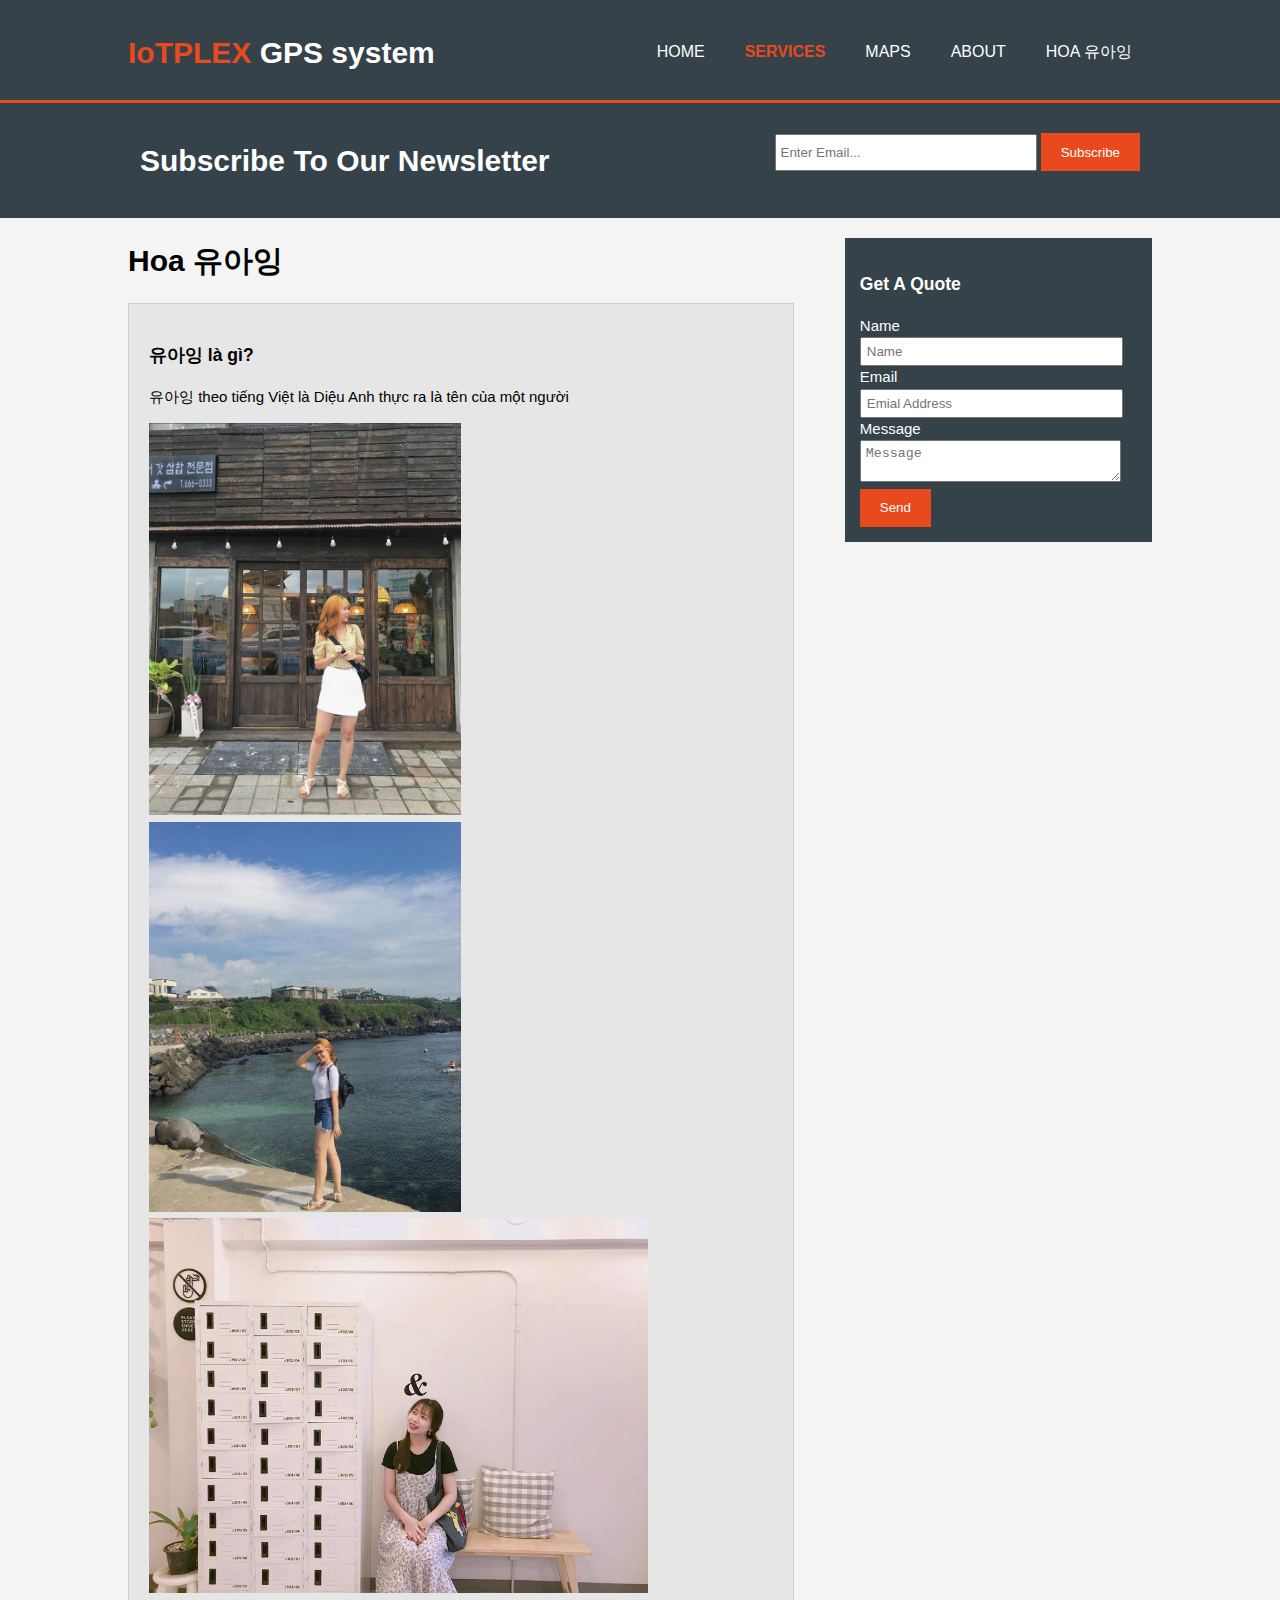
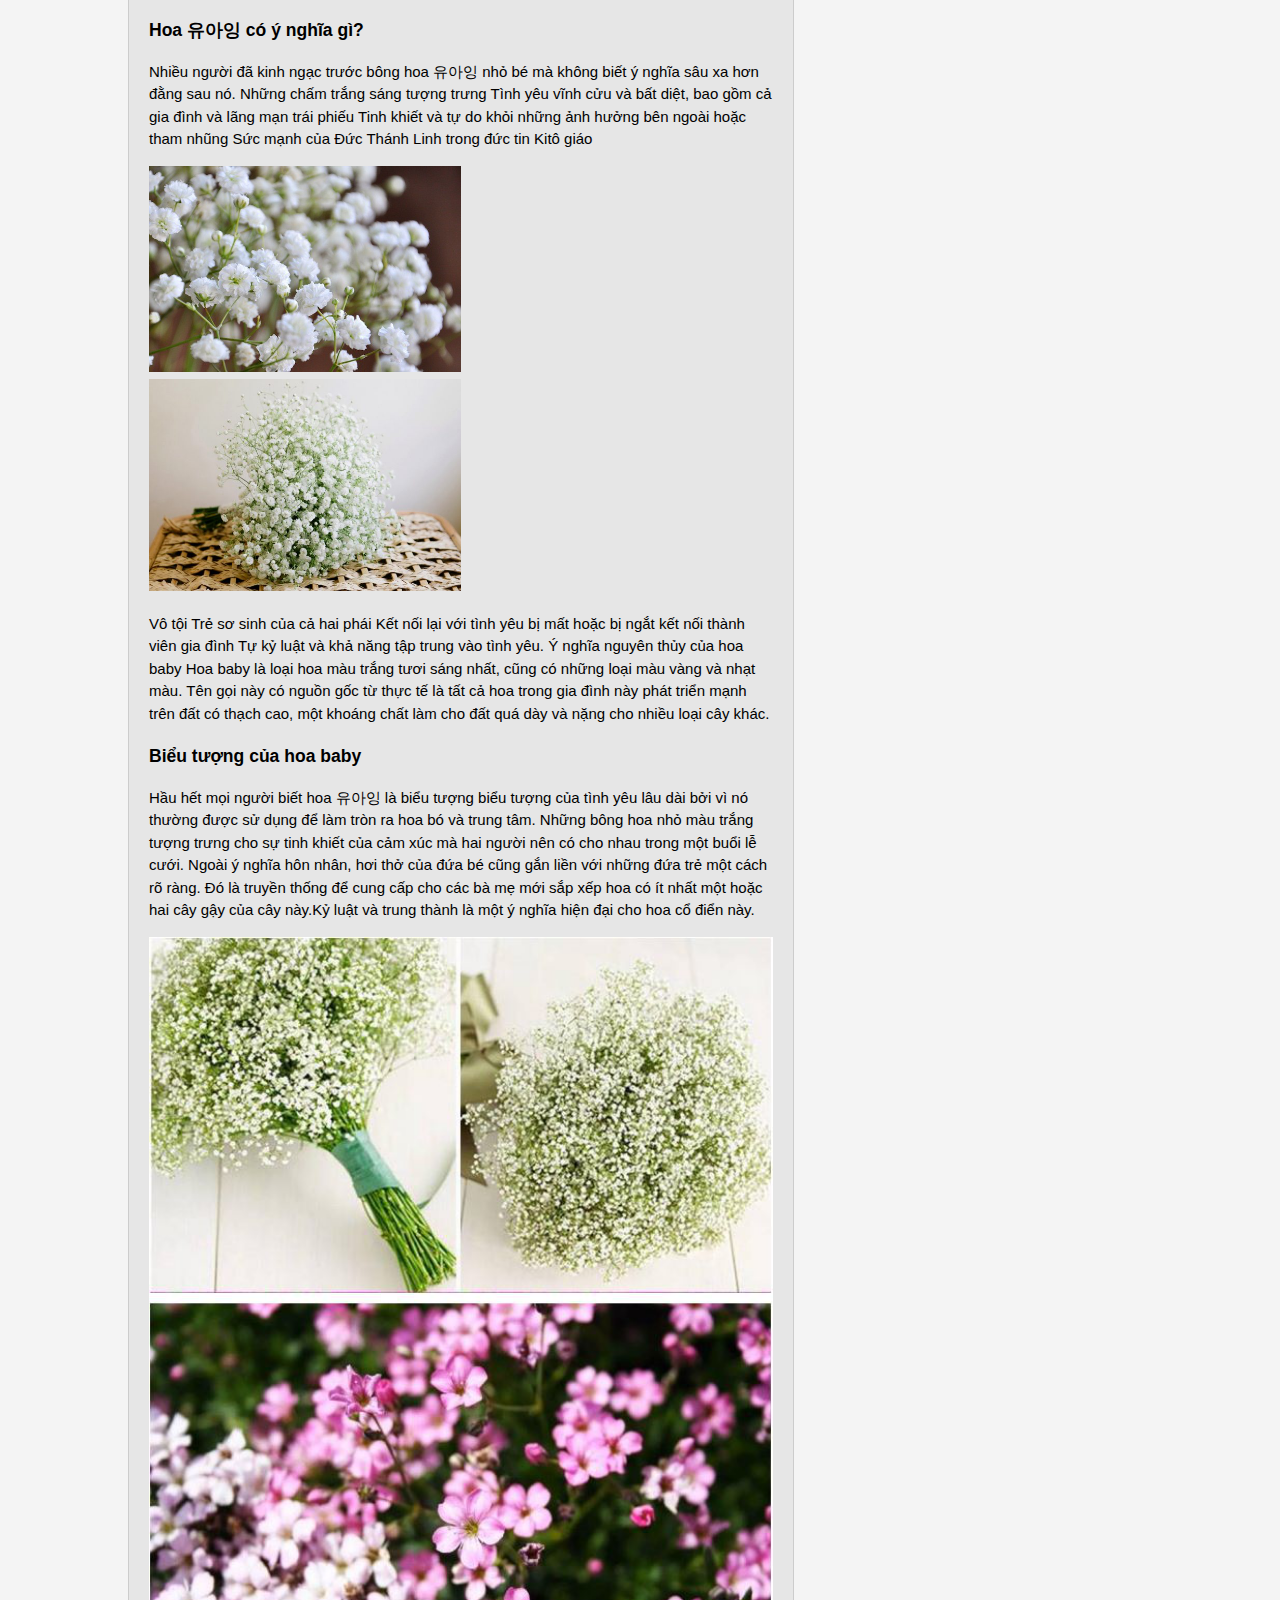
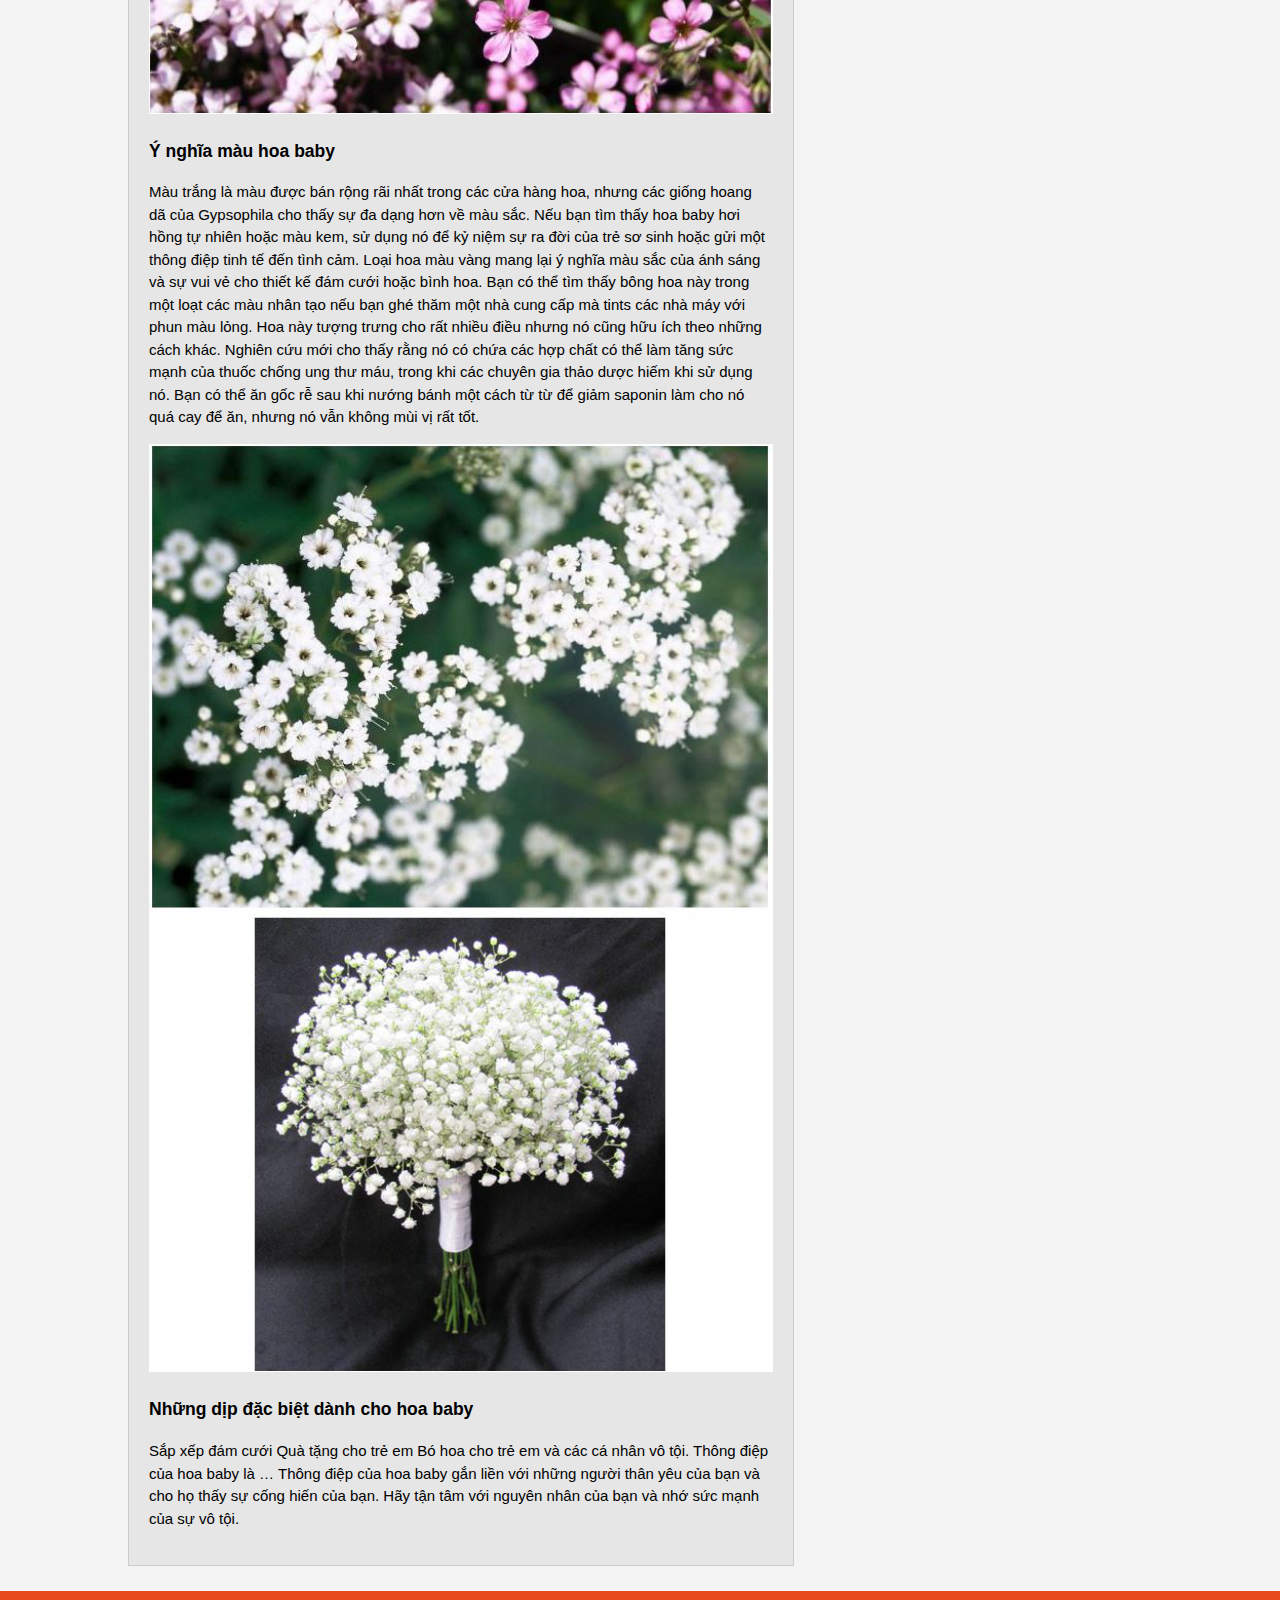
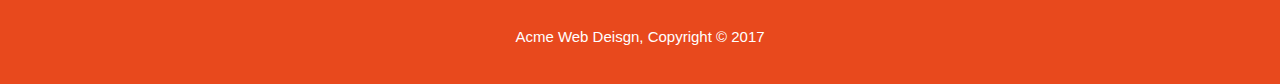
==== flower.html @ 0da92228 "Add files via upload" ====
<!DOCTYPE html>
<html>
  <head>
    <meta charset="utf-8">
    <meta name="viewport" content="width=device-width">
    <meta name="description" content="Affordable and professional web design">
	  <meta name="keywords" content="web design, affordable web design, professional web design">
  	<meta name="author" content="Brad Traversy">
    <title>IOT Plex | Services</title>
    <link rel="stylesheet" href="./css/style.css">
  </head>
  <body>
    <header>
      <div class="container">
        <div id="branding">
          <h1><span class="highlight">IoTPLEX</span> GPS system</h1>
        </div>
        <nav>
          <ul>
            <li><a href="index.html">Home</a></li>
            <li class="current"><a href="services.html">Services</a></li>
            <li><a href="maps.html">Maps</a></li>
            <li><a href="about.html">About</a></li>
            <li><a href="flower.html">Hoa 유아잉</a></li>
          </ul>
        </nav>
      </div>
    </header>

    <section id="newsletter">
      <div class="container">
        <h1>Subscribe To Our Newsletter</h1>
        <form>
          <input type="email" placeholder="Enter Email...">
          <button type="submit" class="button_1">Subscribe</button>
        </form>
      </div>
    </section>

    <section id="main">
      <div class="container">
        <article id="main-col">
          <h1 class="page-title">Hoa 유아잉</h1>
          <ul id="services">
            <li>
              <h3>유아잉 là gì?</h3>
              <p>유아잉 theo tiếng Việt là Diệu Anh thực ra là tên của một người</p>
              <div class="row">
                <div class="column">
                  <img src="./img/da1.png" alt="da1" style="width:50%">
                </div>
                <div class="column">
                  <img src="./img/da2.png" alt="da2" style="width:50%">
                </div>
                <div class="column">
                  <img src="./img/da3.png" alt="da3" style="width:80%">
                </div>
              </div>
              <h3>Hoa 유아잉 có ý nghĩa gì?</h3>
              <p>Nhiều người đã kinh ngạc trước bông hoa 유아잉 nhỏ bé mà không biết ý nghĩa sâu xa hơn đằng sau nó. Những chấm trắng sáng tượng trưng

              Tình yêu vĩnh cửu và bất diệt, bao gồm cả gia đình và lãng mạn trái phiếu

              Tinh khiết và tự do khỏi những ảnh hưởng bên ngoài hoặc tham nhũng

              Sức mạnh của Đức Thánh Linh trong đức tin Kitô giáo</p>
              <div class="row">
                <div class="column">
                  <img src="./img/y-ngia-hoa-baby2.png" alt="y-ngia-hoa-baby2" style="width:50%">
                </div>
                <div class="column">
                  <img src="./img/y-ngia-hoa-baby1.png" alt="y-ngia-hoa-baby2" style="width:50%">
                </div>
              </div>

              <p>

                Vô tội

                Trẻ sơ sinh của cả hai phái

                Kết nối lại với tình yêu bị mất hoặc bị ngắt kết nối thành viên gia đình

                Tự kỷ luật và khả năng tập trung vào tình yêu.

                Ý nghĩa nguyên thủy của hoa baby

                Hoa baby là loại hoa màu trắng tươi sáng nhất, cũng có những loại màu vàng và nhạt màu. Tên gọi này có nguồn gốc từ thực tế là tất cả hoa trong gia đình này phát triển mạnh trên đất có thạch cao, một khoáng chất làm cho đất quá dày và nặng cho nhiều loại cây khác.

              </p>

              <h3>Biểu tượng của hoa baby</h3>
              <p>Hầu hết mọi người biết hoa 유아잉 là biểu tượng biểu tượng của tình yêu lâu dài bởi vì nó thường được sử dụng để làm tròn ra hoa bó và trung tâm. Những bông hoa nhỏ màu trắng tượng trưng cho sự tinh khiết của cảm xúc mà hai người nên có cho nhau trong một buổi lễ cưới. Ngoài ý nghĩa hôn nhân, hơi thở của đứa bé cũng gắn liền với những đứa trẻ một cách rõ ràng. Đó là truyền thống để cung cấp cho các bà mẹ mới sắp xếp hoa có ít nhất một hoặc hai cây gậy của cây này.Kỷ luật và trung thành là một ý nghĩa hiện đại cho hoa cổ điển này.</p>
              <img src="./img/hoa2.png" alt="hoa2" style="width:100%">
              <h3>Ý nghĩa màu hoa baby</h3>
              <p>Màu trắng là màu được bán rộng rãi nhất trong các cửa hàng hoa, nhưng các giống hoang dã của Gypsophila cho thấy sự đa dạng hơn về màu sắc. Nếu bạn tìm thấy hoa baby hơi hồng tự nhiên hoặc màu kem, sử dụng nó để kỷ niệm sự ra đời của trẻ sơ sinh hoặc gửi một thông điệp tinh tế đến tình cảm. Loại hoa màu vàng mang lại ý nghĩa màu sắc của ánh sáng và sự vui vẻ cho thiết kế đám cưới hoặc bình hoa. Bạn có thể tìm thấy bông hoa này trong một loạt các màu nhân tạo nếu bạn ghé thăm một nhà cung cấp mà tints các nhà máy với phun màu lỏng.

              Hoa này tượng trưng cho rất nhiều điều nhưng nó cũng hữu ích theo những cách khác. Nghiên cứu mới cho thấy rằng nó có chứa các hợp chất có thể làm tăng sức mạnh của thuốc chống ung thư máu, trong khi các chuyên gia thảo dược hiếm khi sử dụng nó. Bạn có thể ăn gốc rễ sau khi nướng bánh một cách từ từ để giảm saponin làm cho nó quá cay để ăn, nhưng nó vẫn không mùi vị rất tốt.</p>
              <img src="./img/hoa3.png" alt="hoa3" style="width:100%">
              <h3>Những dịp đặc biệt dành cho hoa baby</h3>
              <p>Sắp xếp đám cưới

                Quà tặng cho trẻ em

                Bó hoa cho trẻ em và các cá nhân vô tội.

                Thông điệp của hoa baby là …

                Thông điệp của hoa baby gắn liền với những người thân yêu của bạn và cho họ thấy sự cống hiến của bạn. Hãy tận tâm với nguyên nhân của bạn và nhớ sức mạnh của sự vô tội.</p>
            </li>
          </ul>
        </article>

        <aside id="sidebar">
          <div class="dark">
            <h3>Get A Quote</h3>
            <form class="quote">
  						<div>
  							<label>Name</label><br>
  							<input type="text" placeholder="Name">
  						</div>
  						<div>
  							<label>Email</label><br>
  							<input type="email" placeholder="Emial Address">
  						</div>
  						<div>
  							<label>Message</label><br>
  							<textarea placeholder="Message"></textarea>
  						</div>
  						<button class="button_1" type="submit">Send</button>
					</form>
          </div>
        </aside>
      </div>
    </section>

    <footer>
      <p>Acme Web Deisgn, Copyright &copy; 2017</p>
    </footer>
  </body>
</html>
---- css/style.css ----
body{
  font: 15px/1.5 Arial, Helvetica,sans-serif;
  padding:0;
  margin:0;
  background-color:#f4f4f4;
}

/* Global */
.container{
  width:80%;
  margin:auto;
  overflow:hidden;
}

ul{
  margin:0;
  padding:0;
}

.button_1{
  height:38px;
  background:#e8491d;
  border:0;
  padding-left: 20px;
  padding-right:20px;
  color:#ffffff;
}

.dark{
  padding:15px;
  background:#35424a;
  color:#ffffff;
  margin-top:10px;
  margin-bottom:10px;
}

/* Header **/
header{
  background:#35424a;
  color:#ffffff;
  padding-top:30px;
  min-height:70px;
  border-bottom:#e8491d 3px solid;
}

header a{
  color:#ffffff;
  text-decoration:none;
  text-transform: uppercase;
  font-size:16px;
}

header li{
  float:left;
  display:inline;
  padding: 0 20px 0 20px;
}

header #branding{
  float:left;
}

header #branding h1{
  margin:0;
}

header nav{
  float:right;
  margin-top:10px;
}

header .highlight, header .current a{
  color:#e8491d;
  font-weight:bold;
}

header a:hover{
  color:#cccccc;
  font-weight:bold;
}

/* Three image containers (use 25% for four, and 50% for two, etc) */
header .column {
  float: left;
  width: 33.33%;
  padding: 5px;
}

/* Clear floats after image containers */
header .row::after {
  content: "";
  clear: both;
  display: table;
}
/* Showcase */
#showcase{
  min-height:400px;
  background:url('../img/showcase.jpg') no-repeat 0 -400px;
  text-align:center;
  color:#ffffff;
}

#showcase h1{
  margin-top:100px;
  font-size:55px;
  margin-bottom:10px;
}

#showcase p{
  font-size:20px;
}

/* Newsletter */
#newsletter{
  padding:15px;
  color:#ffffff;
  background:#35424a
}

#newsletter h1{
  float:left;
}

#newsletter form {
  float:right;
  margin-top:15px;
}

#newsletter input[type="email"]{
  padding:4px;
  height:25px;
  width:250px;
}

/* Boxes */
#boxes{
  margin-top:20px;
}

#boxes .box{
  float:left;
  text-align: center;
  width:30%;
  padding:10px;
}

#boxes .box img{
  width:90px;
}

/* Sidebar */
aside#sidebar{
  float:right;
  width:30%;
  margin-top:10px;
}

aside#sidebar .quote input, aside#sidebar .quote textarea{
  width:90%;
  padding:5px;
}

/* Main-col */
article#main-col{
  float:left;
  width:65%;
}

/* Services */
ul#services li{
  list-style: none;
  padding:20px;
  border: #cccccc solid 1px;
  margin-bottom:5px;
  background:#e6e6e6;
}

footer{
  padding:20px;
  margin-top:20px;
  color:#ffffff;
  background-color:#e8491d;
  text-align: center;
}

/* Media Queries */
@media(max-width: 768px){
  header #branding,
  header nav,
  header nav li,
  #newsletter h1,
  #newsletter form,
  #boxes .box,
  article#main-col,
  aside#sidebar{
    float:none;
    text-align:center;
    width:100%;
  }

  header{
    padding-bottom:20px;
  }

  #showcase h1{
    margin-top:40px;
  }

  #newsletter button, .quote button{
    display:block;
    width:100%;
  }

  #newsletter form input[type="email"], .quote input, .quote textarea{
    width:100%;
    margin-bottom:5px;
  }
}
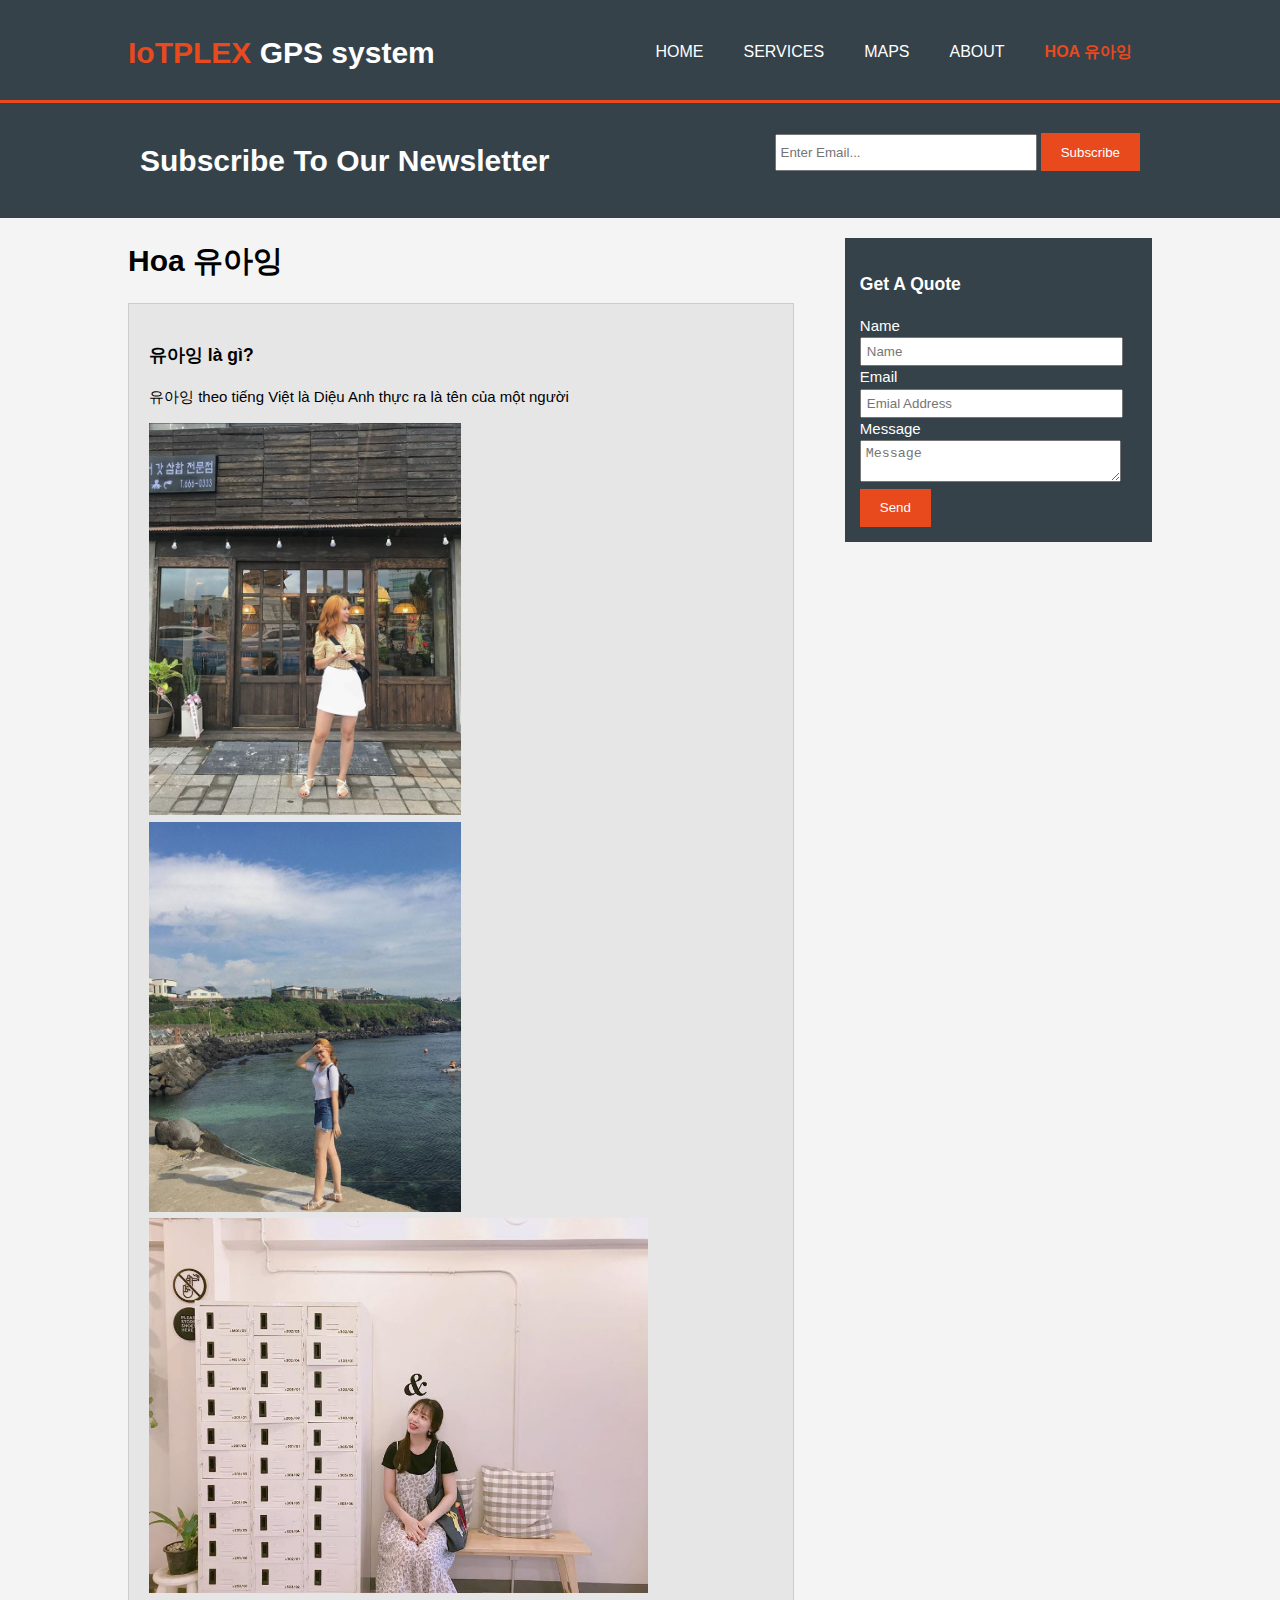
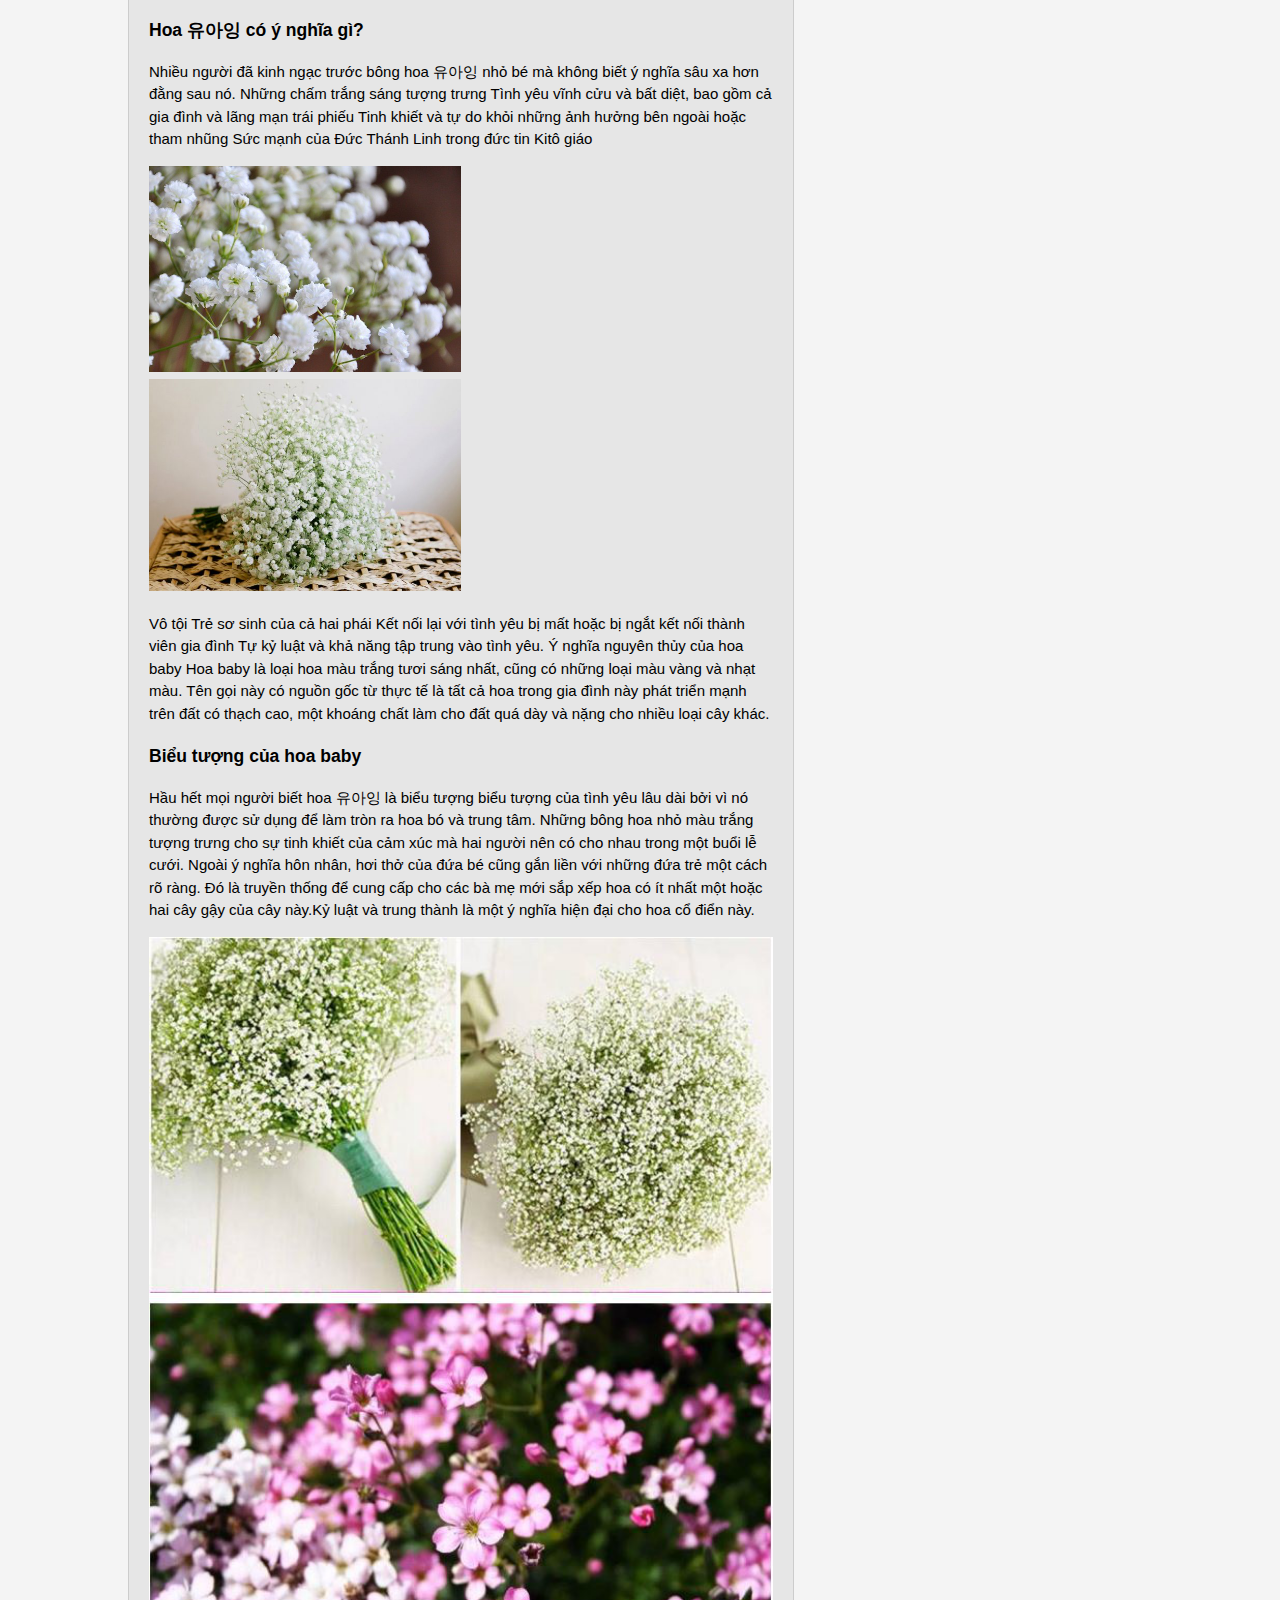
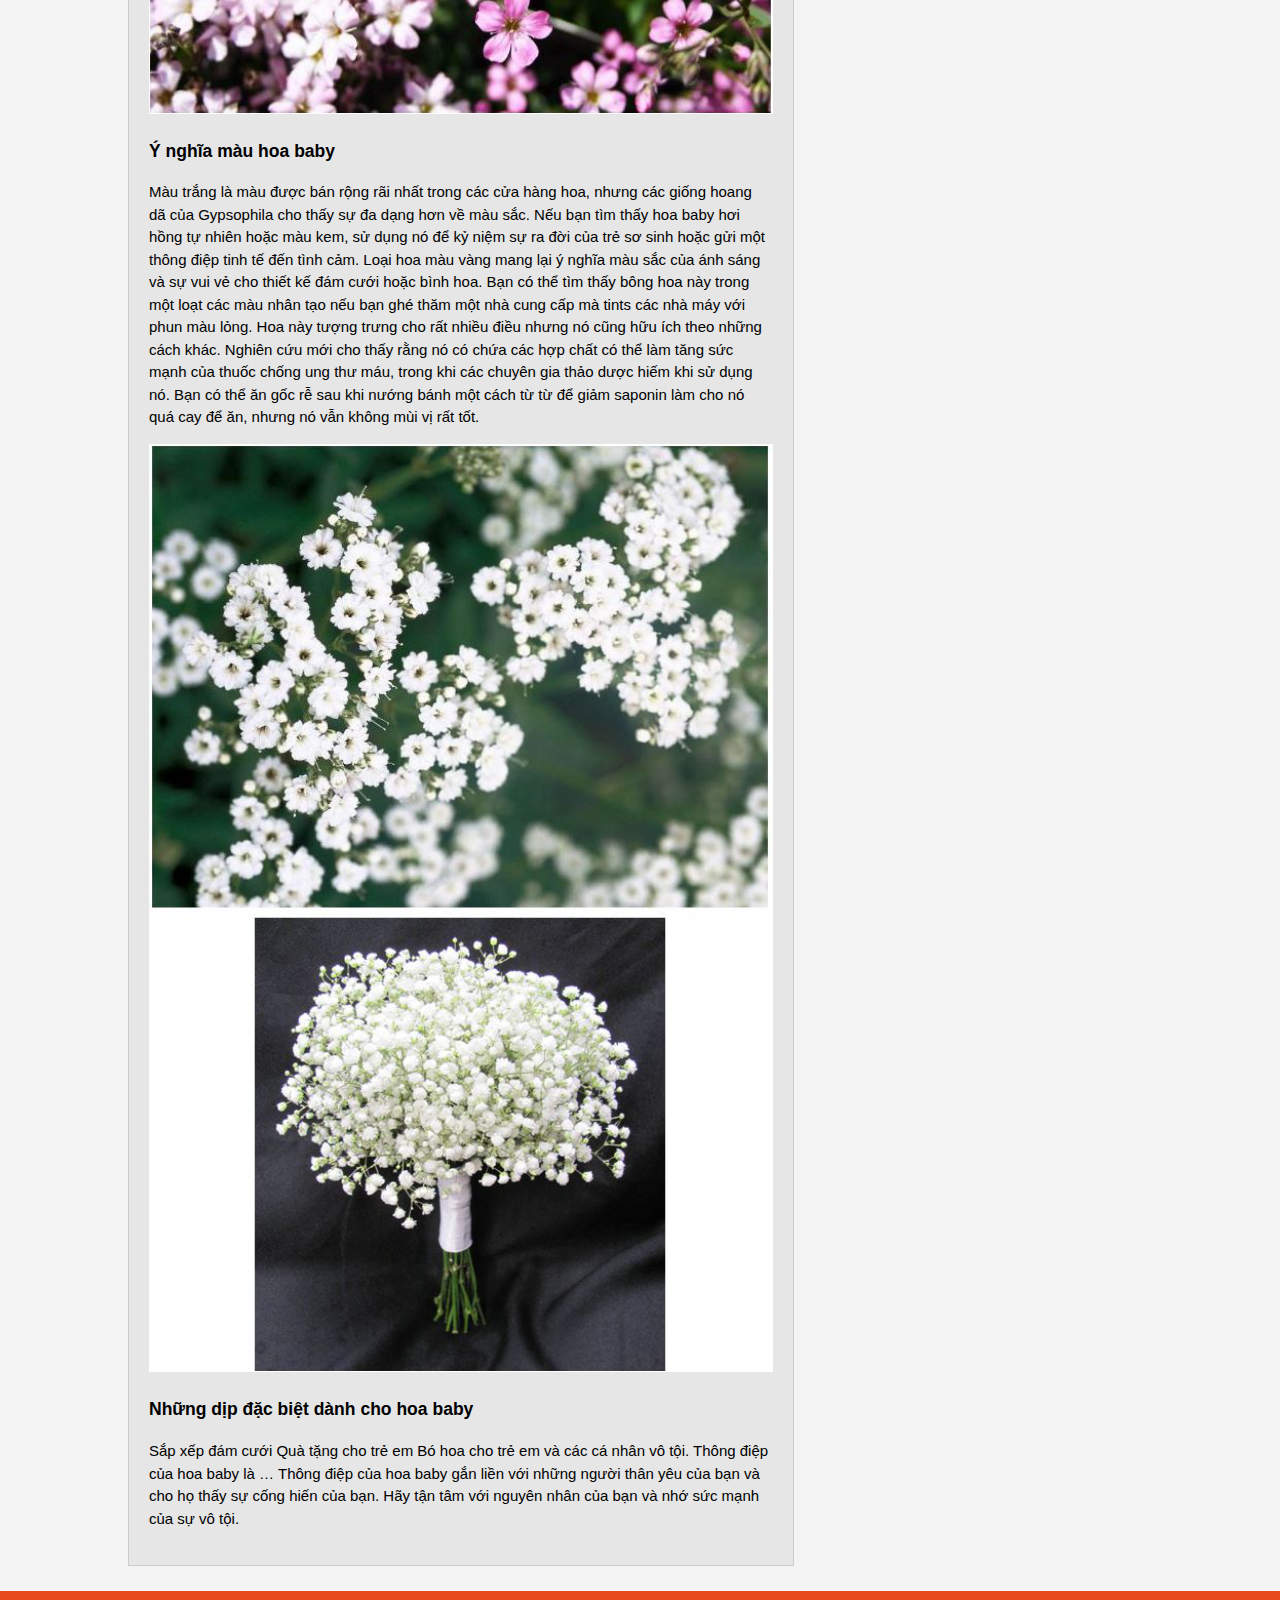
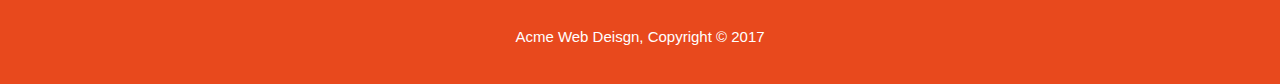
==== commit 05d92f25: "Add files via upload" ====
--- a/flower.html
+++ b/flower.html
@@ -18,10 +18,10 @@
         <nav>
           <ul>
             <li><a href="index.html">Home</a></li>
-            <li class="current"><a href="services.html">Services</a></li>
+            <li><a href="services.html">Services</a></li>
             <li><a href="maps.html">Maps</a></li>
             <li><a href="about.html">About</a></li>
-            <li><a href="flower.html">Hoa 유아잉</a></li>
+            <li class="current"><a href="flower.html">Hoa 유아잉</a></li>
           </ul>
         </nav>
       </div>
@@ -47,13 +47,13 @@
               <p>유아잉 theo tiếng Việt là Diệu Anh thực ra là tên của một người</p>
               <div class="row">
                 <div class="column">
-                  <img src="./img/da1.png" alt="da1" style="width:50%">
+                  <img src="/img/da1.png" alt="da1" style="width:50%">
                 </div>
                 <div class="column">
-                  <img src="./img/da2.png" alt="da2" style="width:50%">
+                  <img src="/img/da2.png" alt="da2" style="width:50%">
                 </div>
                 <div class="column">
-                  <img src="./img/da3.png" alt="da3" style="width:80%">
+                  <img src="/img/da3.png" alt="da3" style="width:80%">
                 </div>
               </div>
               <h3>Hoa 유아잉 có ý nghĩa gì?</h3>
@@ -66,10 +66,10 @@
               Sức mạnh của Đức Thánh Linh trong đức tin Kitô giáo</p>
               <div class="row">
                 <div class="column">
-                  <img src="./img/y-ngia-hoa-baby2.png" alt="y-ngia-hoa-baby2" style="width:50%">
+                  <img src="/img/y-ngia-hoa-baby2.png" alt="y-ngia-hoa-baby2" style="width:50%">
                 </div>
                 <div class="column">
-                  <img src="./img/y-ngia-hoa-baby1.png" alt="y-ngia-hoa-baby2" style="width:50%">
+                  <img src="/img/y-ngia-hoa-baby1.png" alt="y-ngia-hoa-baby2" style="width:50%">
                 </div>
               </div>
 
@@ -91,12 +91,12 @@
 
               <h3>Biểu tượng của hoa baby</h3>
               <p>Hầu hết mọi người biết hoa 유아잉 là biểu tượng biểu tượng của tình yêu lâu dài bởi vì nó thường được sử dụng để làm tròn ra hoa bó và trung tâm. Những bông hoa nhỏ màu trắng tượng trưng cho sự tinh khiết của cảm xúc mà hai người nên có cho nhau trong một buổi lễ cưới. Ngoài ý nghĩa hôn nhân, hơi thở của đứa bé cũng gắn liền với những đứa trẻ một cách rõ ràng. Đó là truyền thống để cung cấp cho các bà mẹ mới sắp xếp hoa có ít nhất một hoặc hai cây gậy của cây này.Kỷ luật và trung thành là một ý nghĩa hiện đại cho hoa cổ điển này.</p>
-              <img src="./img/hoa2.png" alt="hoa2" style="width:100%">
+              <img src="/img/hoa2.png" alt="hoa2" style="width:100%">
               <h3>Ý nghĩa màu hoa baby</h3>
               <p>Màu trắng là màu được bán rộng rãi nhất trong các cửa hàng hoa, nhưng các giống hoang dã của Gypsophila cho thấy sự đa dạng hơn về màu sắc. Nếu bạn tìm thấy hoa baby hơi hồng tự nhiên hoặc màu kem, sử dụng nó để kỷ niệm sự ra đời của trẻ sơ sinh hoặc gửi một thông điệp tinh tế đến tình cảm. Loại hoa màu vàng mang lại ý nghĩa màu sắc của ánh sáng và sự vui vẻ cho thiết kế đám cưới hoặc bình hoa. Bạn có thể tìm thấy bông hoa này trong một loạt các màu nhân tạo nếu bạn ghé thăm một nhà cung cấp mà tints các nhà máy với phun màu lỏng.
 
               Hoa này tượng trưng cho rất nhiều điều nhưng nó cũng hữu ích theo những cách khác. Nghiên cứu mới cho thấy rằng nó có chứa các hợp chất có thể làm tăng sức mạnh của thuốc chống ung thư máu, trong khi các chuyên gia thảo dược hiếm khi sử dụng nó. Bạn có thể ăn gốc rễ sau khi nướng bánh một cách từ từ để giảm saponin làm cho nó quá cay để ăn, nhưng nó vẫn không mùi vị rất tốt.</p>
-              <img src="./img/hoa3.png" alt="hoa3" style="width:100%">
+              <img src="/img/hoa3.png" alt="hoa3" style="width:100%">
               <h3>Những dịp đặc biệt dành cho hoa baby</h3>
               <p>Sắp xếp đám cưới
 
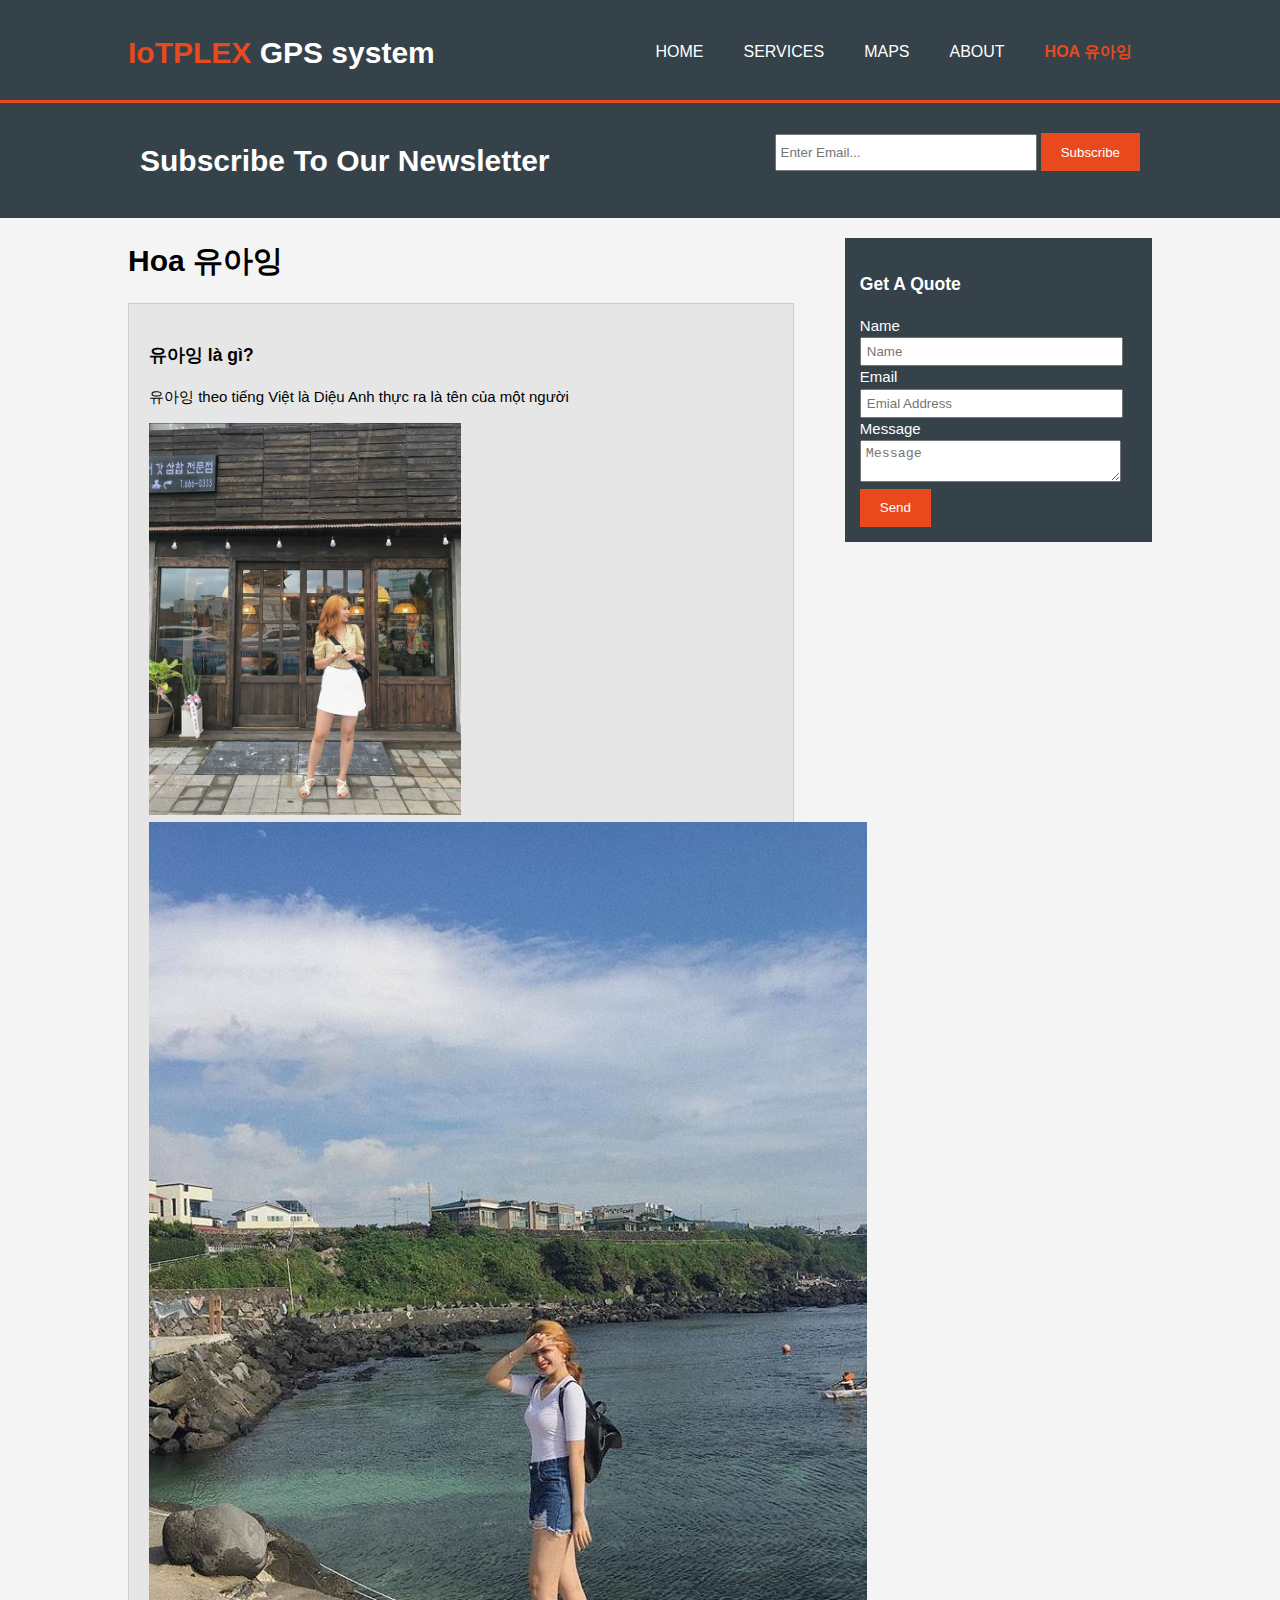
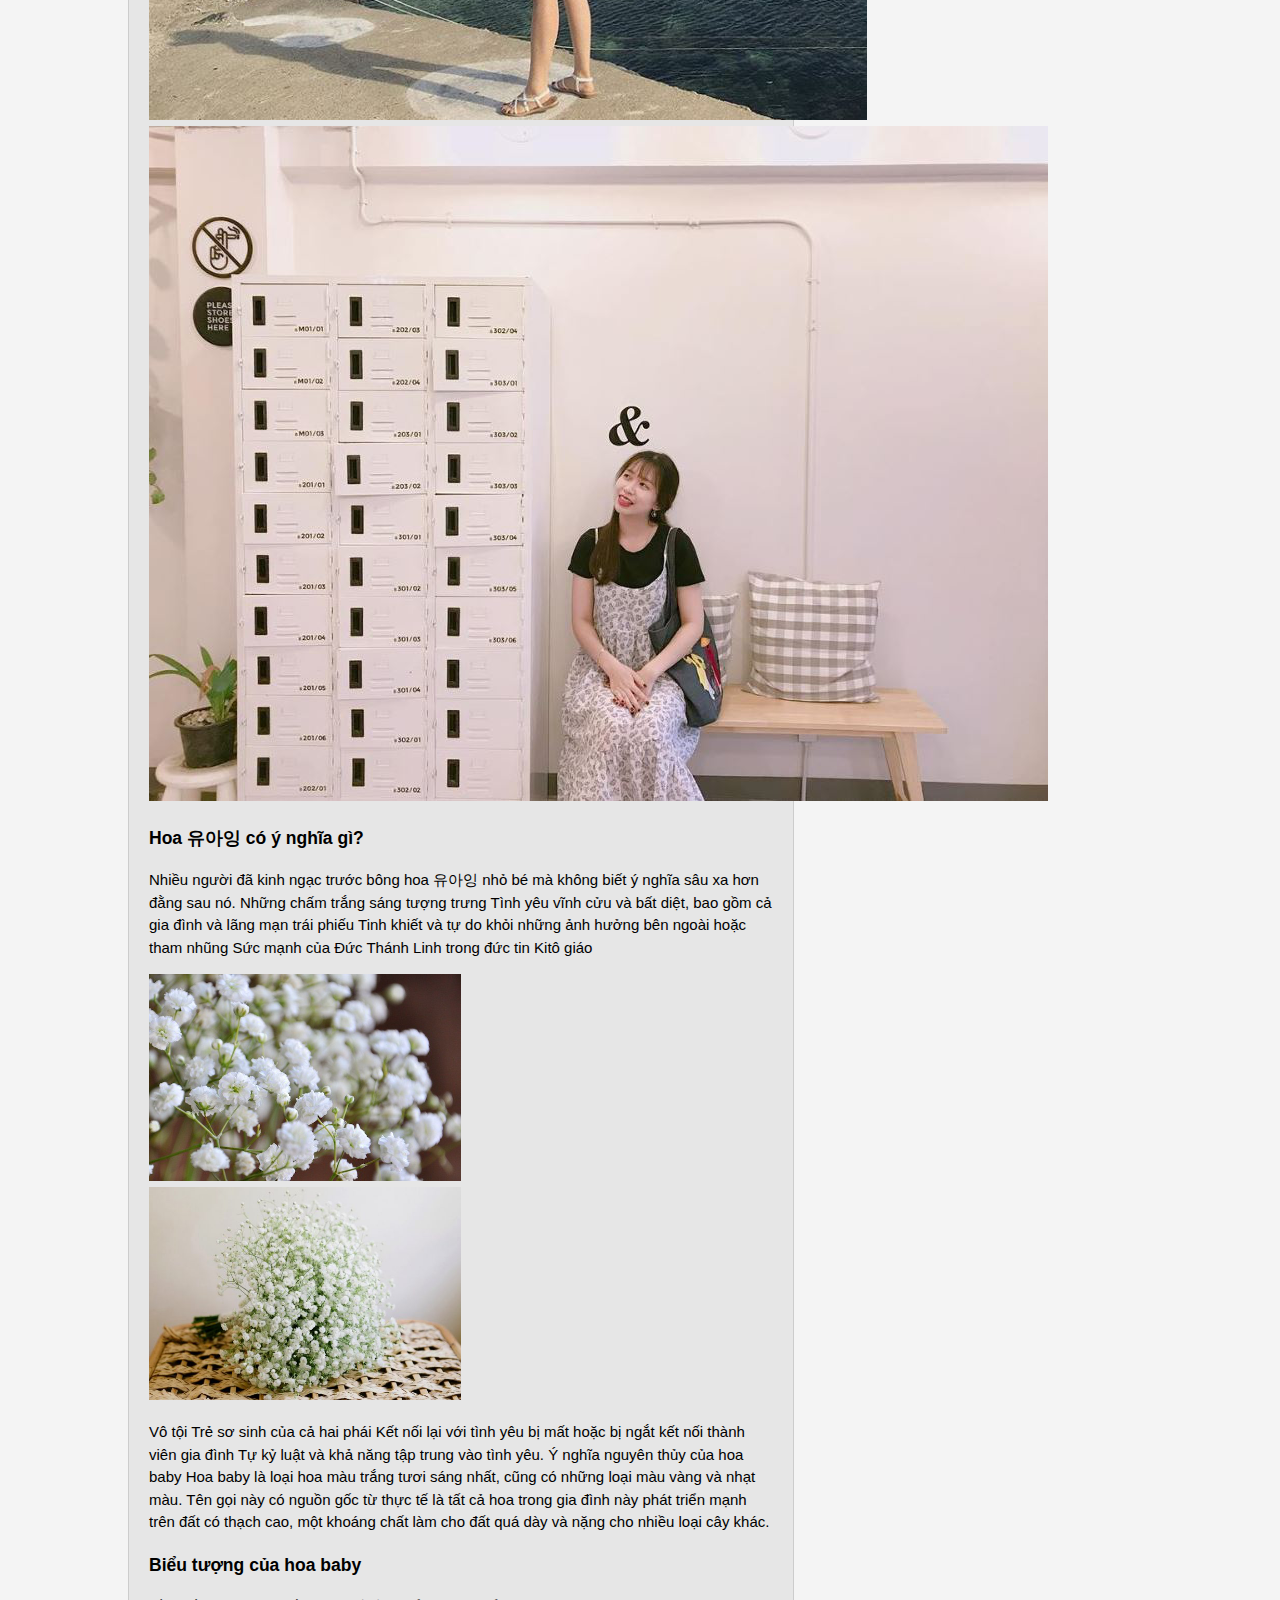
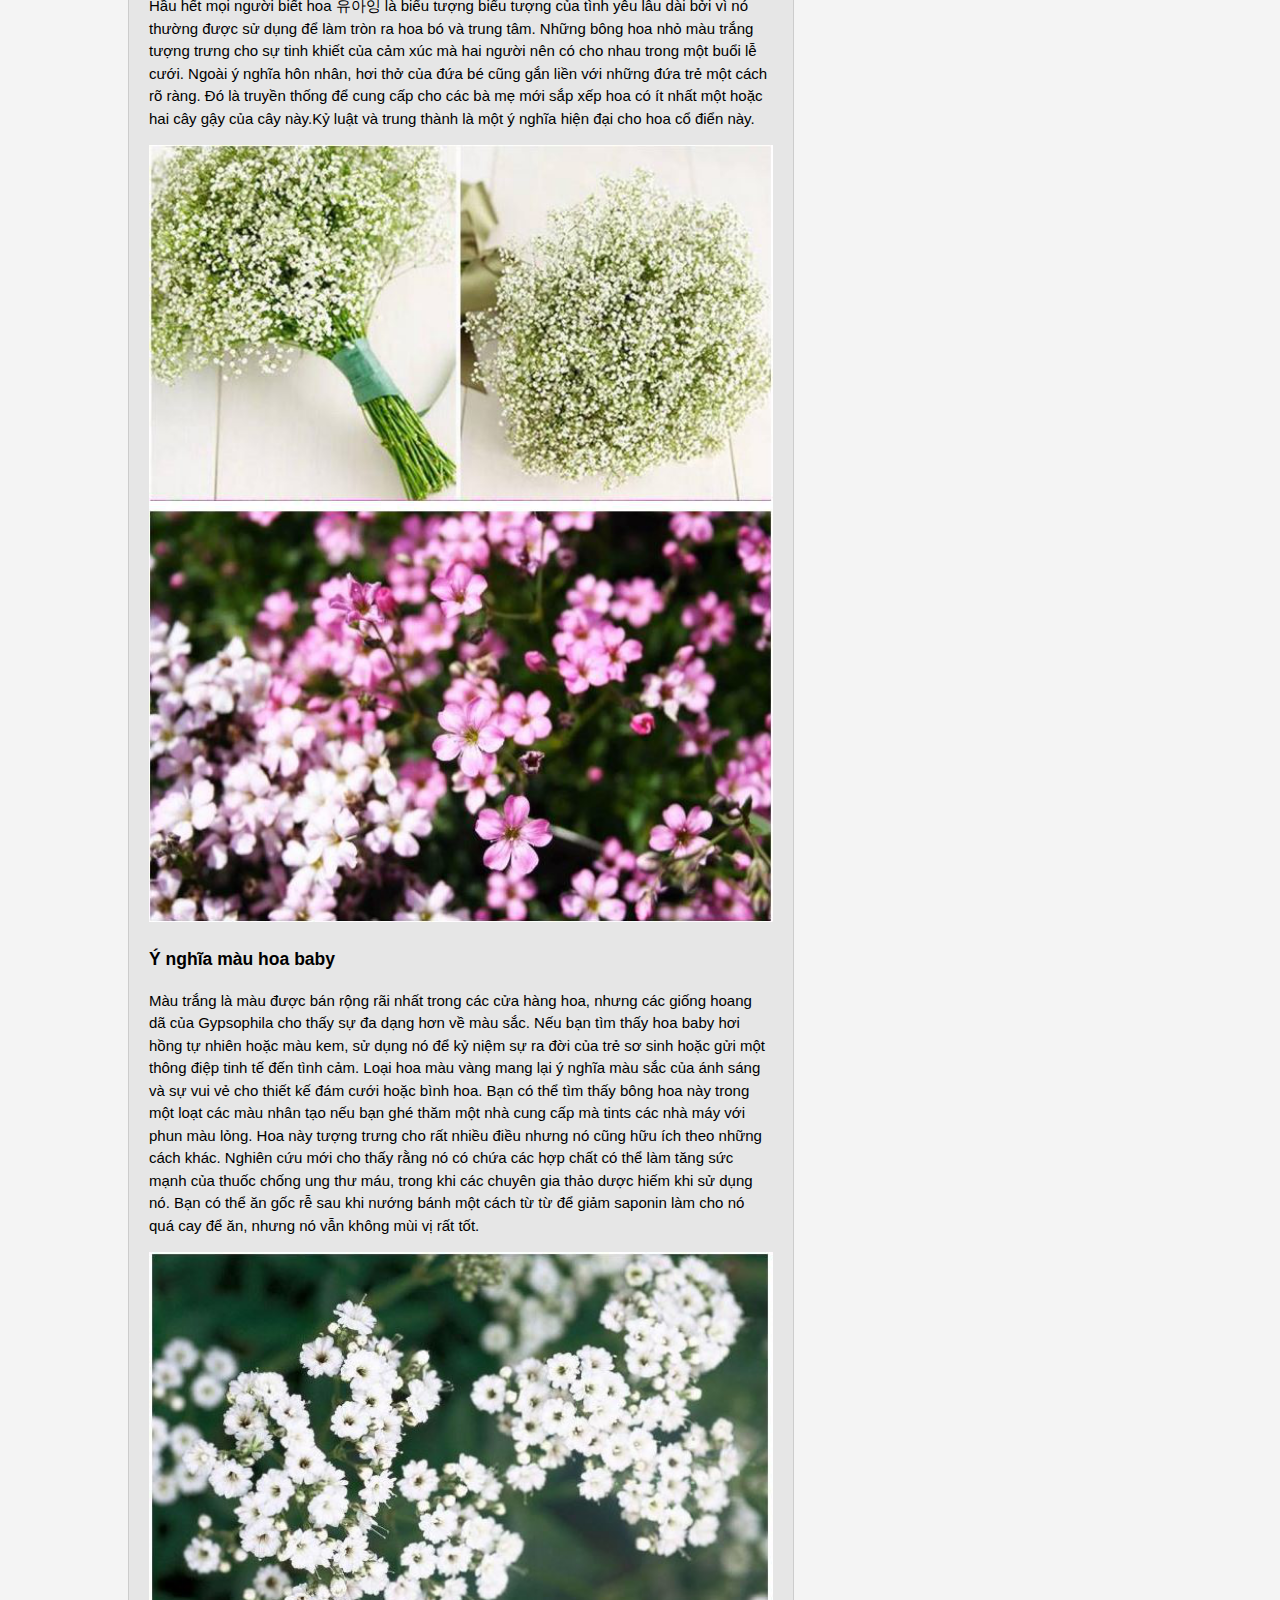
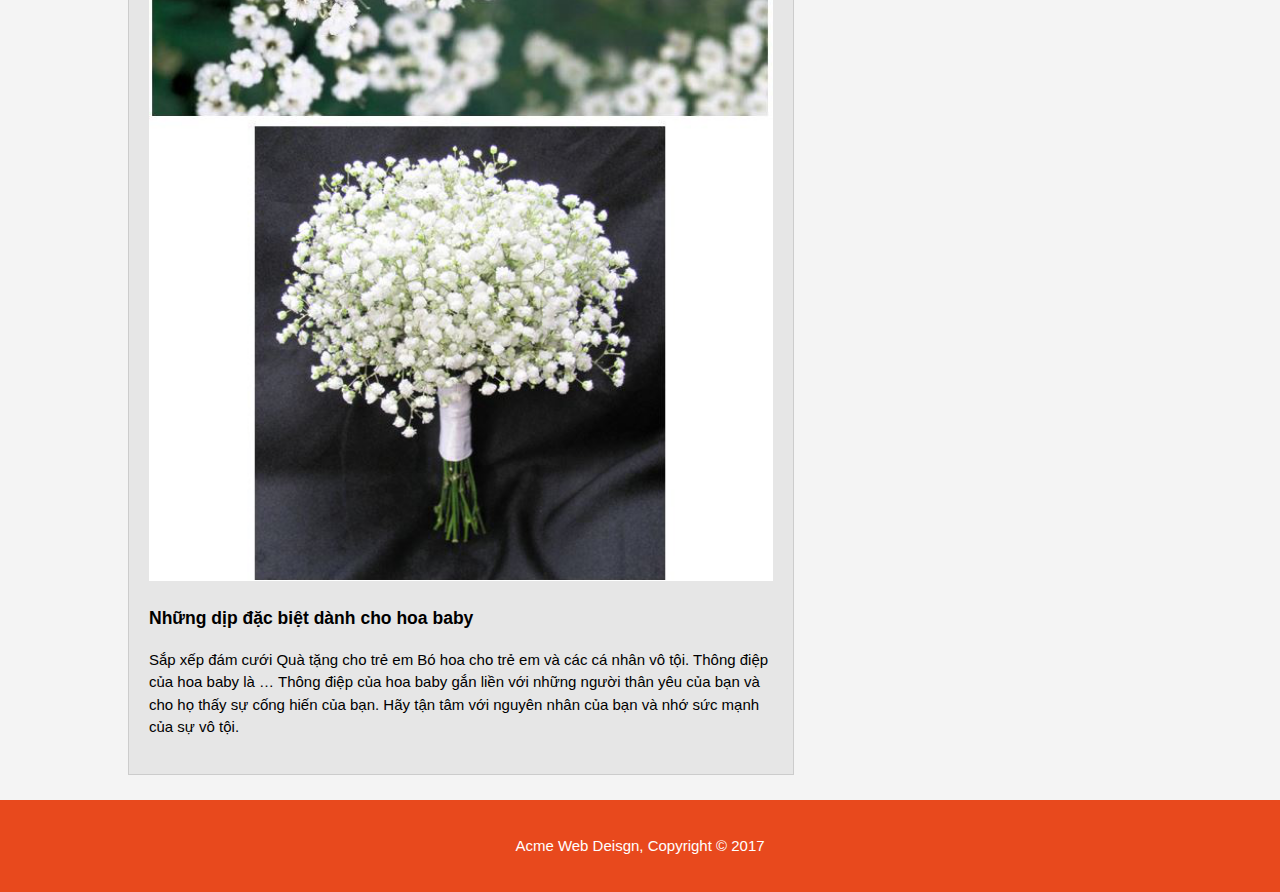
==== commit 87dc1819: "Add files via upload" ====
--- a/flower.html
+++ b/flower.html
@@ -47,13 +47,13 @@
               <p>유아잉 theo tiếng Việt là Diệu Anh thực ra là tên của một người</p>
               <div class="row">
                 <div class="column">
-                  <img src="/img/da1.png" alt="da1" style="width:50%">
+                  <img src="./img/da1.png" style="width:50%">
                 </div>
                 <div class="column">
-                  <img src="/img/da2.png" alt="da2" style="width:50%">
+                  <img src="./img/da2.png">
                 </div>
                 <div class="column">
-                  <img src="/img/da3.png" alt="da3" style="width:80%">
+                  <img src="./img/da3.png">
                 </div>
               </div>
               <h3>Hoa 유아잉 có ý nghĩa gì?</h3>
@@ -66,10 +66,10 @@
               Sức mạnh của Đức Thánh Linh trong đức tin Kitô giáo</p>
               <div class="row">
                 <div class="column">
-                  <img src="/img/y-ngia-hoa-baby2.png" alt="y-ngia-hoa-baby2" style="width:50%">
+                  <img src="./img/y-ngia-hoa-baby2.png" alt="y-ngia-hoa-baby2" style="width:50%">
                 </div>
                 <div class="column">
-                  <img src="/img/y-ngia-hoa-baby1.png" alt="y-ngia-hoa-baby2" style="width:50%">
+                  <img src="./img/y-ngia-hoa-baby1.png" alt="y-ngia-hoa-baby2" style="width:50%">
                 </div>
               </div>
 
@@ -91,12 +91,12 @@
 
               <h3>Biểu tượng của hoa baby</h3>
               <p>Hầu hết mọi người biết hoa 유아잉 là biểu tượng biểu tượng của tình yêu lâu dài bởi vì nó thường được sử dụng để làm tròn ra hoa bó và trung tâm. Những bông hoa nhỏ màu trắng tượng trưng cho sự tinh khiết của cảm xúc mà hai người nên có cho nhau trong một buổi lễ cưới. Ngoài ý nghĩa hôn nhân, hơi thở của đứa bé cũng gắn liền với những đứa trẻ một cách rõ ràng. Đó là truyền thống để cung cấp cho các bà mẹ mới sắp xếp hoa có ít nhất một hoặc hai cây gậy của cây này.Kỷ luật và trung thành là một ý nghĩa hiện đại cho hoa cổ điển này.</p>
-              <img src="/img/hoa2.png" alt="hoa2" style="width:100%">
+              <img src="./img/hoa2.png" alt="hoa2" style="width:100%">
               <h3>Ý nghĩa màu hoa baby</h3>
               <p>Màu trắng là màu được bán rộng rãi nhất trong các cửa hàng hoa, nhưng các giống hoang dã của Gypsophila cho thấy sự đa dạng hơn về màu sắc. Nếu bạn tìm thấy hoa baby hơi hồng tự nhiên hoặc màu kem, sử dụng nó để kỷ niệm sự ra đời của trẻ sơ sinh hoặc gửi một thông điệp tinh tế đến tình cảm. Loại hoa màu vàng mang lại ý nghĩa màu sắc của ánh sáng và sự vui vẻ cho thiết kế đám cưới hoặc bình hoa. Bạn có thể tìm thấy bông hoa này trong một loạt các màu nhân tạo nếu bạn ghé thăm một nhà cung cấp mà tints các nhà máy với phun màu lỏng.
 
               Hoa này tượng trưng cho rất nhiều điều nhưng nó cũng hữu ích theo những cách khác. Nghiên cứu mới cho thấy rằng nó có chứa các hợp chất có thể làm tăng sức mạnh của thuốc chống ung thư máu, trong khi các chuyên gia thảo dược hiếm khi sử dụng nó. Bạn có thể ăn gốc rễ sau khi nướng bánh một cách từ từ để giảm saponin làm cho nó quá cay để ăn, nhưng nó vẫn không mùi vị rất tốt.</p>
-              <img src="/img/hoa3.png" alt="hoa3" style="width:100%">
+              <img src="./img/hoa3.png" alt="hoa3" style="width:100%">
               <h3>Những dịp đặc biệt dành cho hoa baby</h3>
               <p>Sắp xếp đám cưới
 
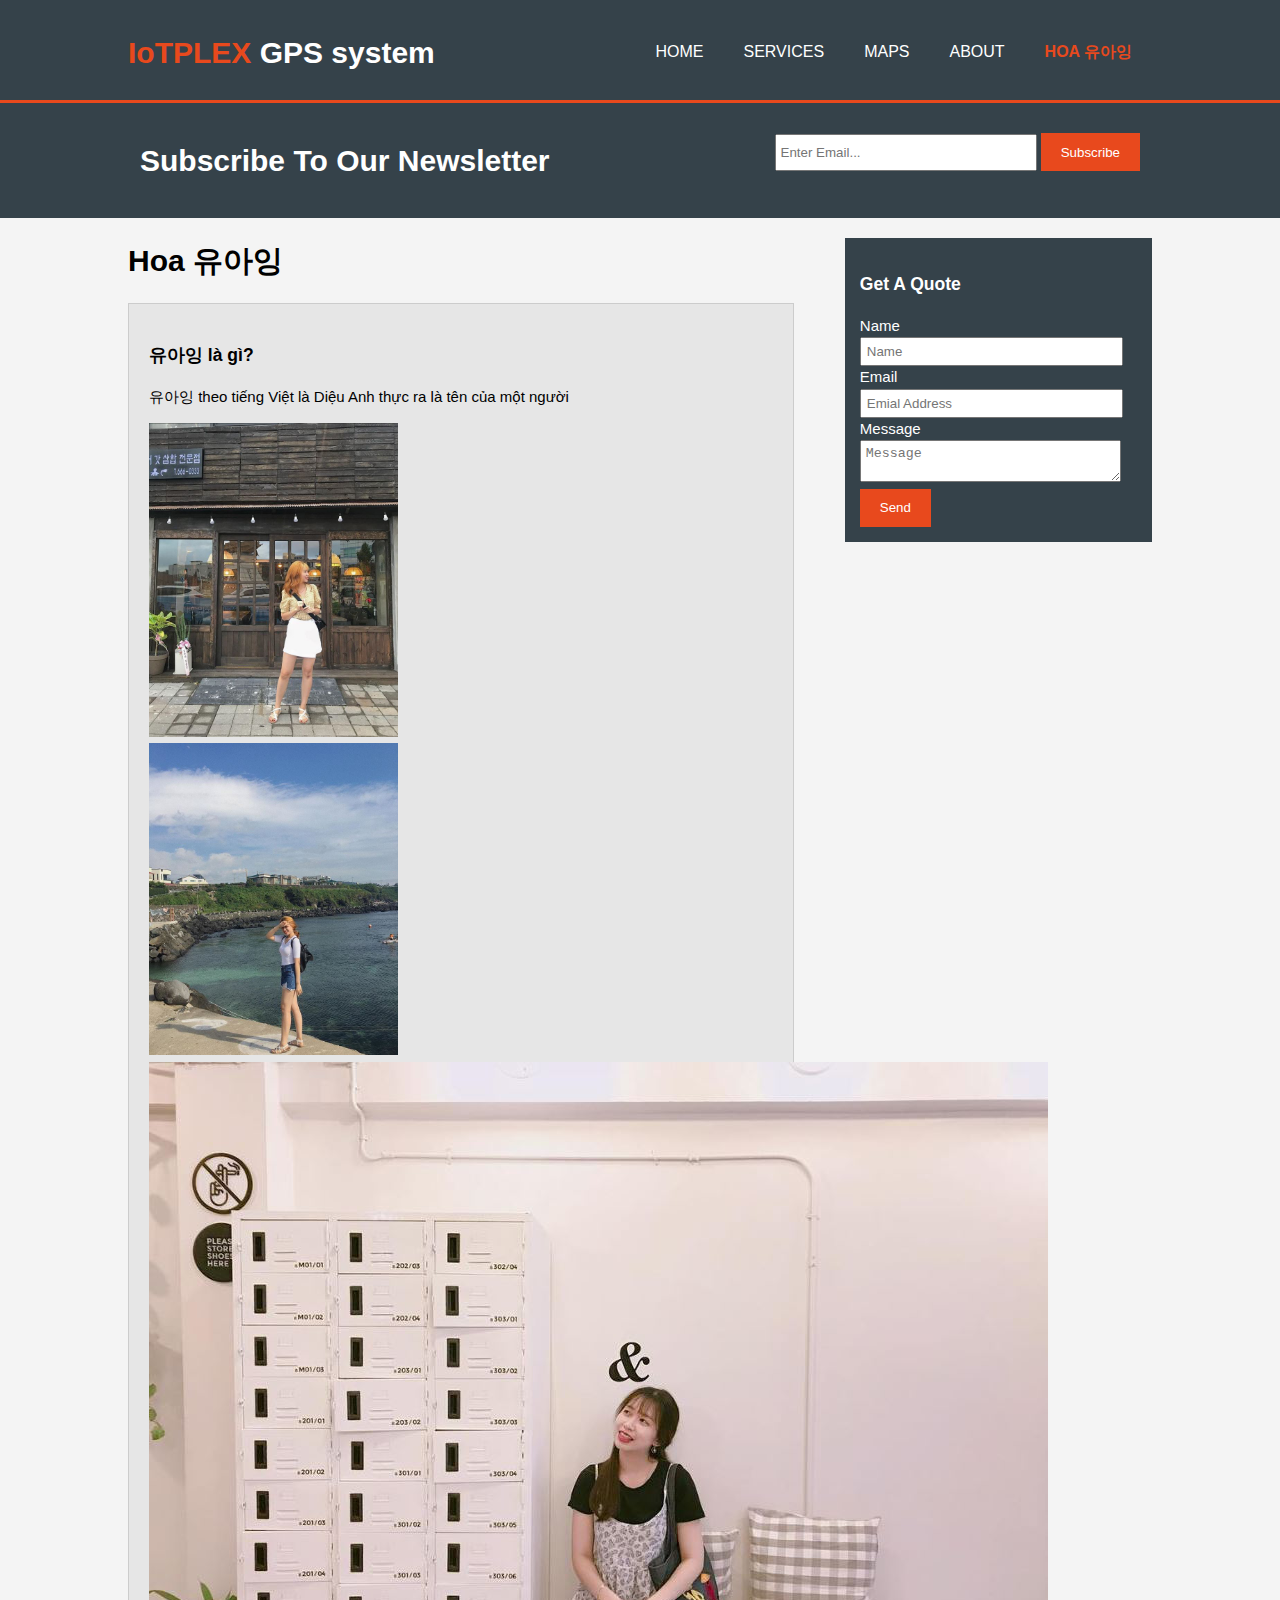
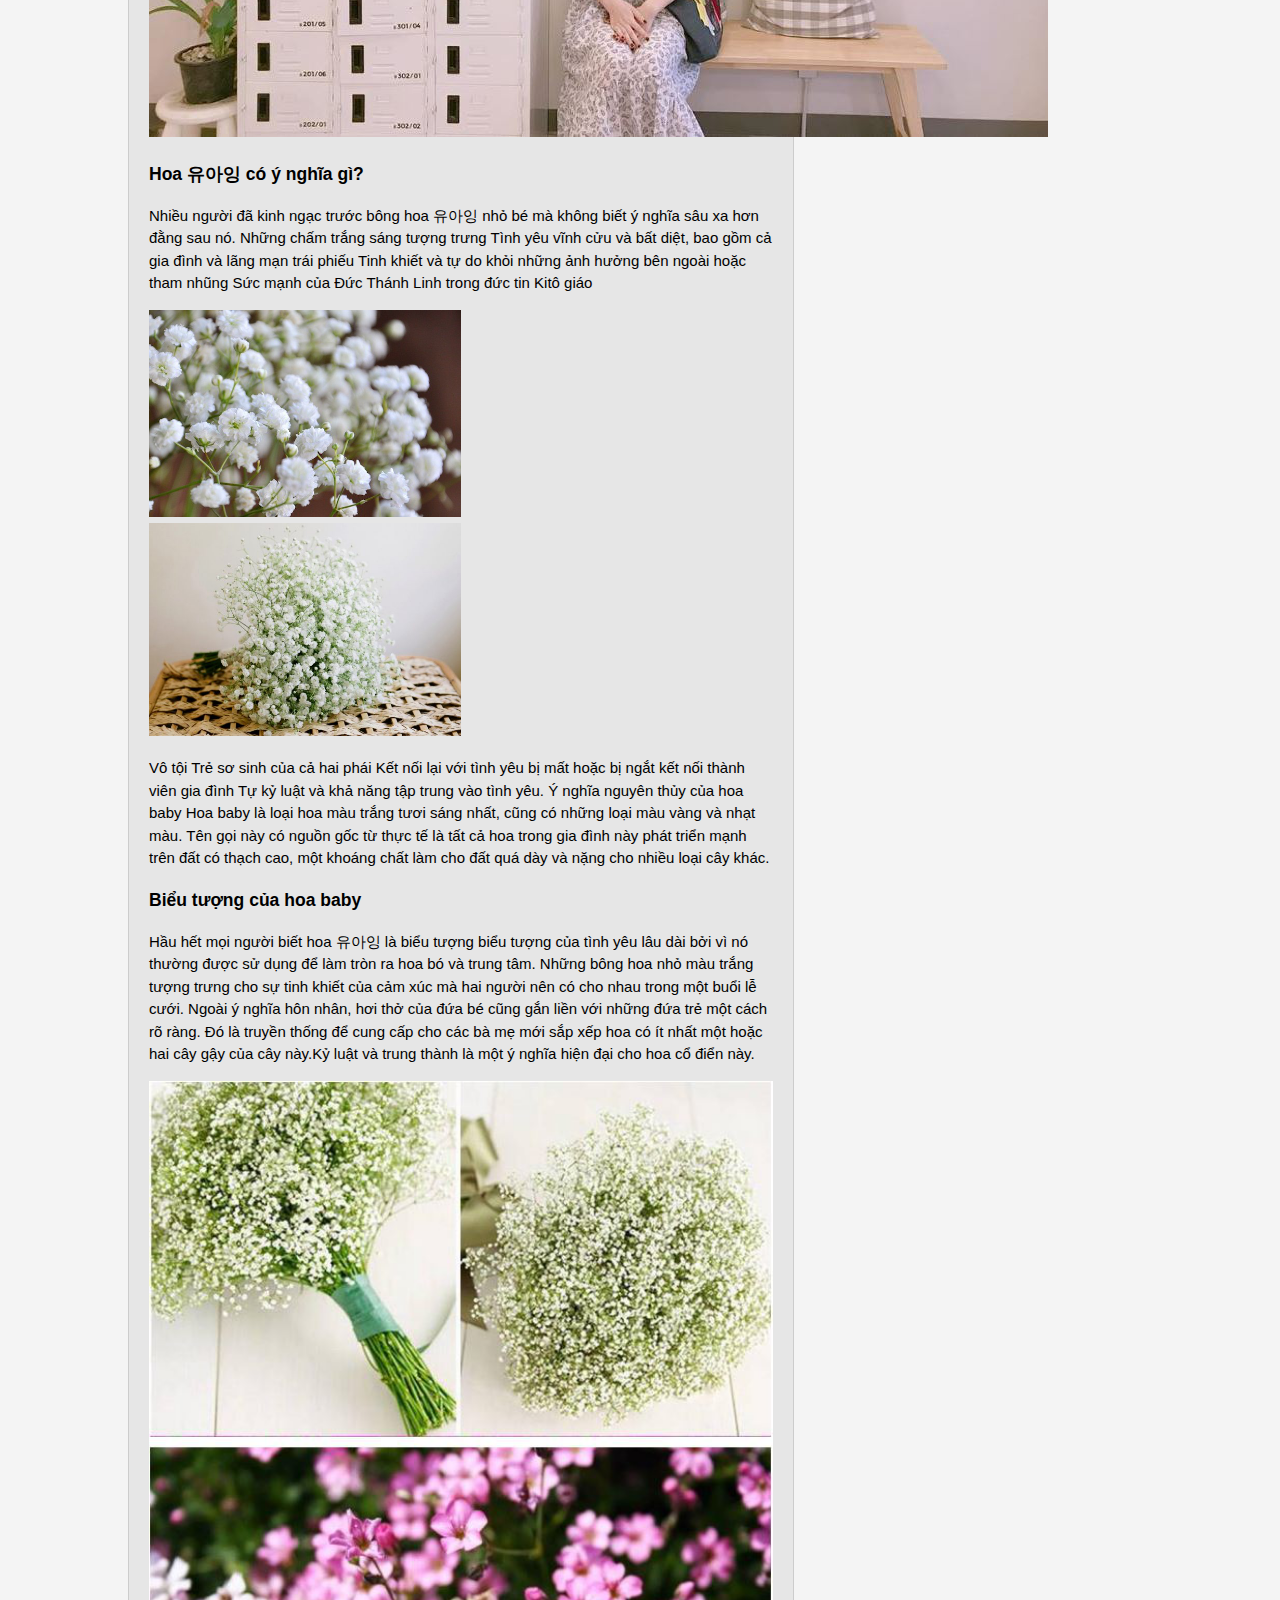
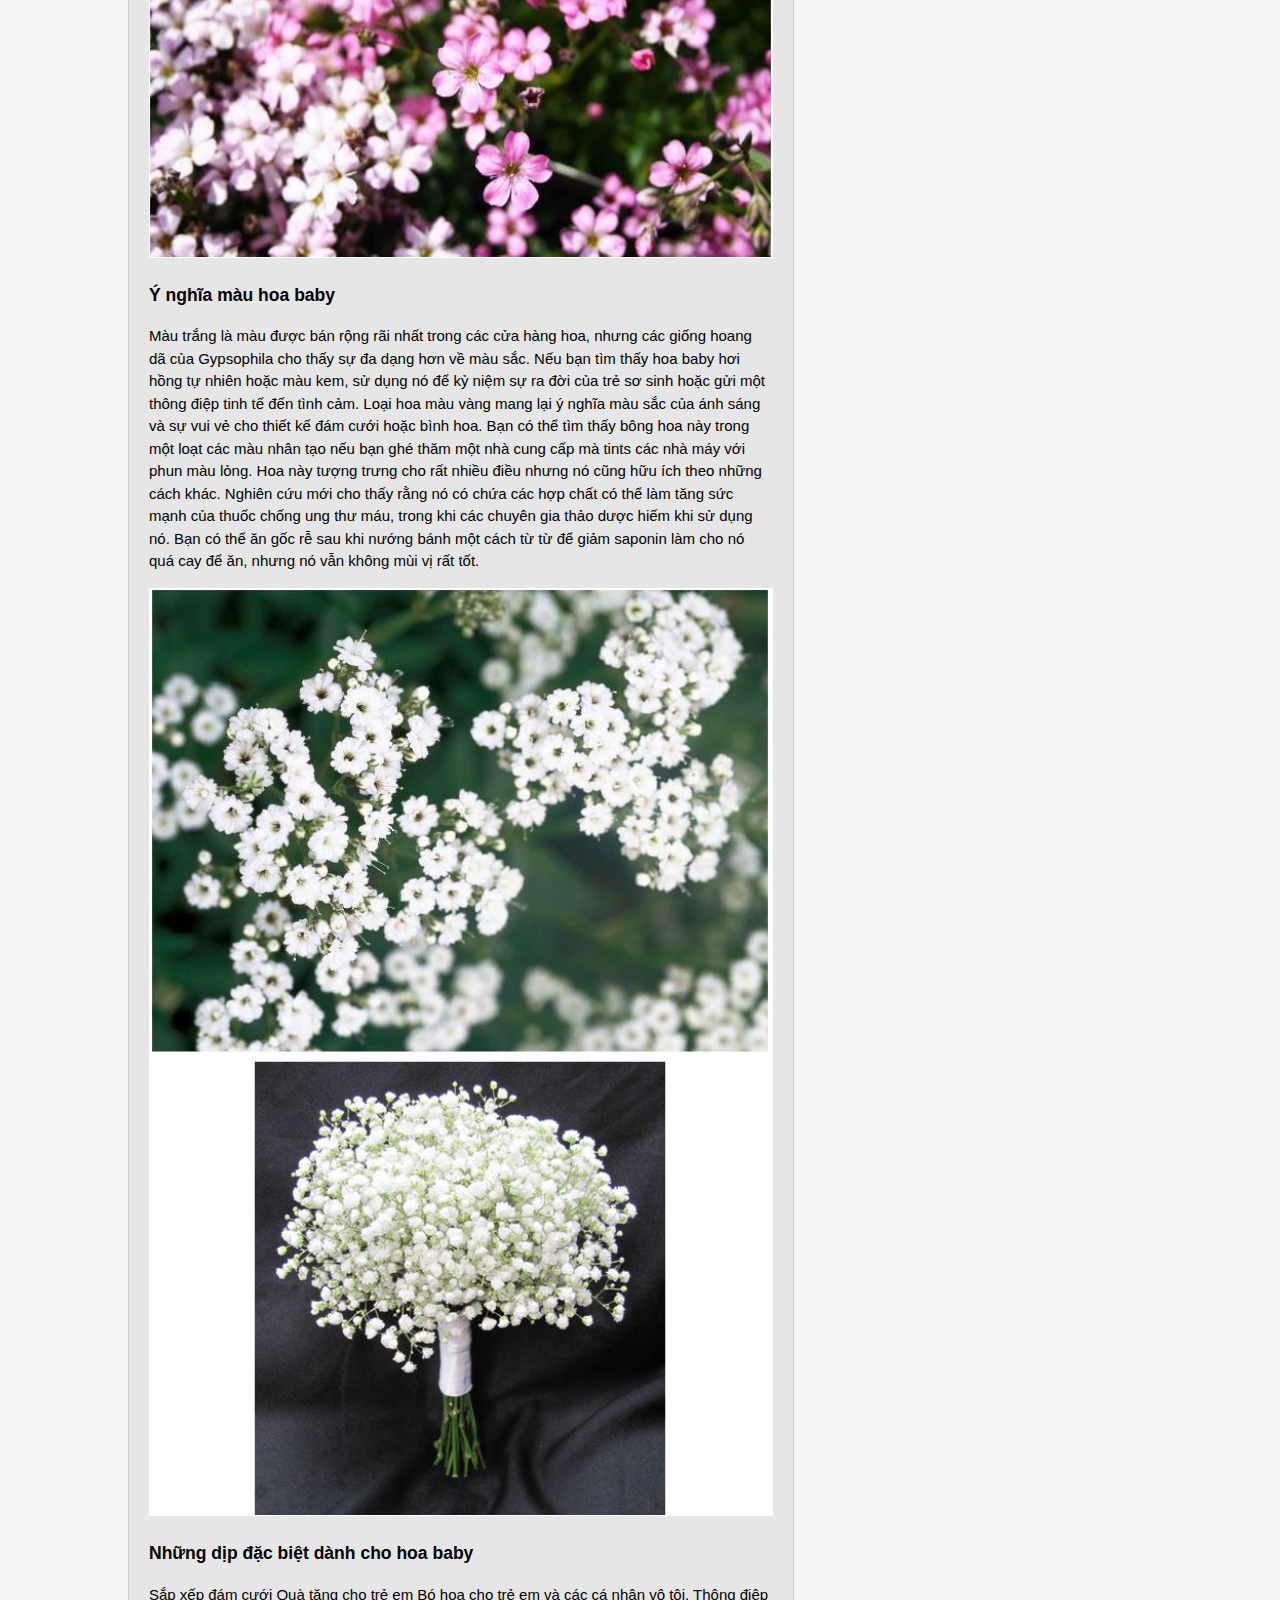
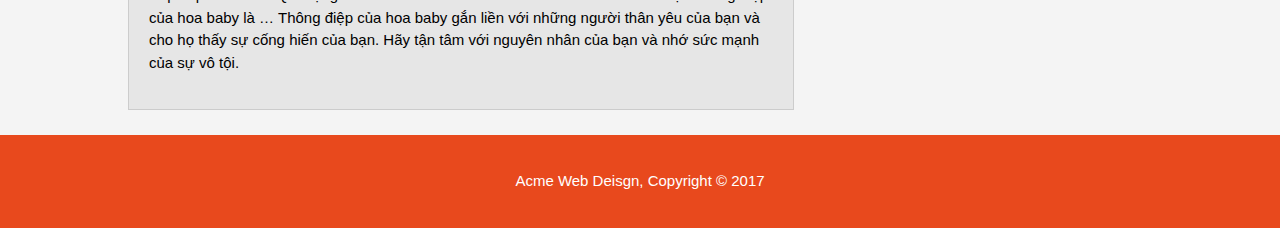
==== commit 1811128a: "Add files via upload" ====
--- a/flower.html
+++ b/flower.html
@@ -47,10 +47,10 @@
               <p>유아잉 theo tiếng Việt là Diệu Anh thực ra là tên của một người</p>
               <div class="row">
                 <div class="column">
-                  <img src="./img/da1.png" style="width:50%">
+                  <img src="./img/da1.png" style="width:40%">
                 </div>
                 <div class="column">
-                  <img src="./img/da2.png">
+                  <img src="./img/da2.png" style="width:40%">
                 </div>
                 <div class="column">
                   <img src="./img/da3.png">
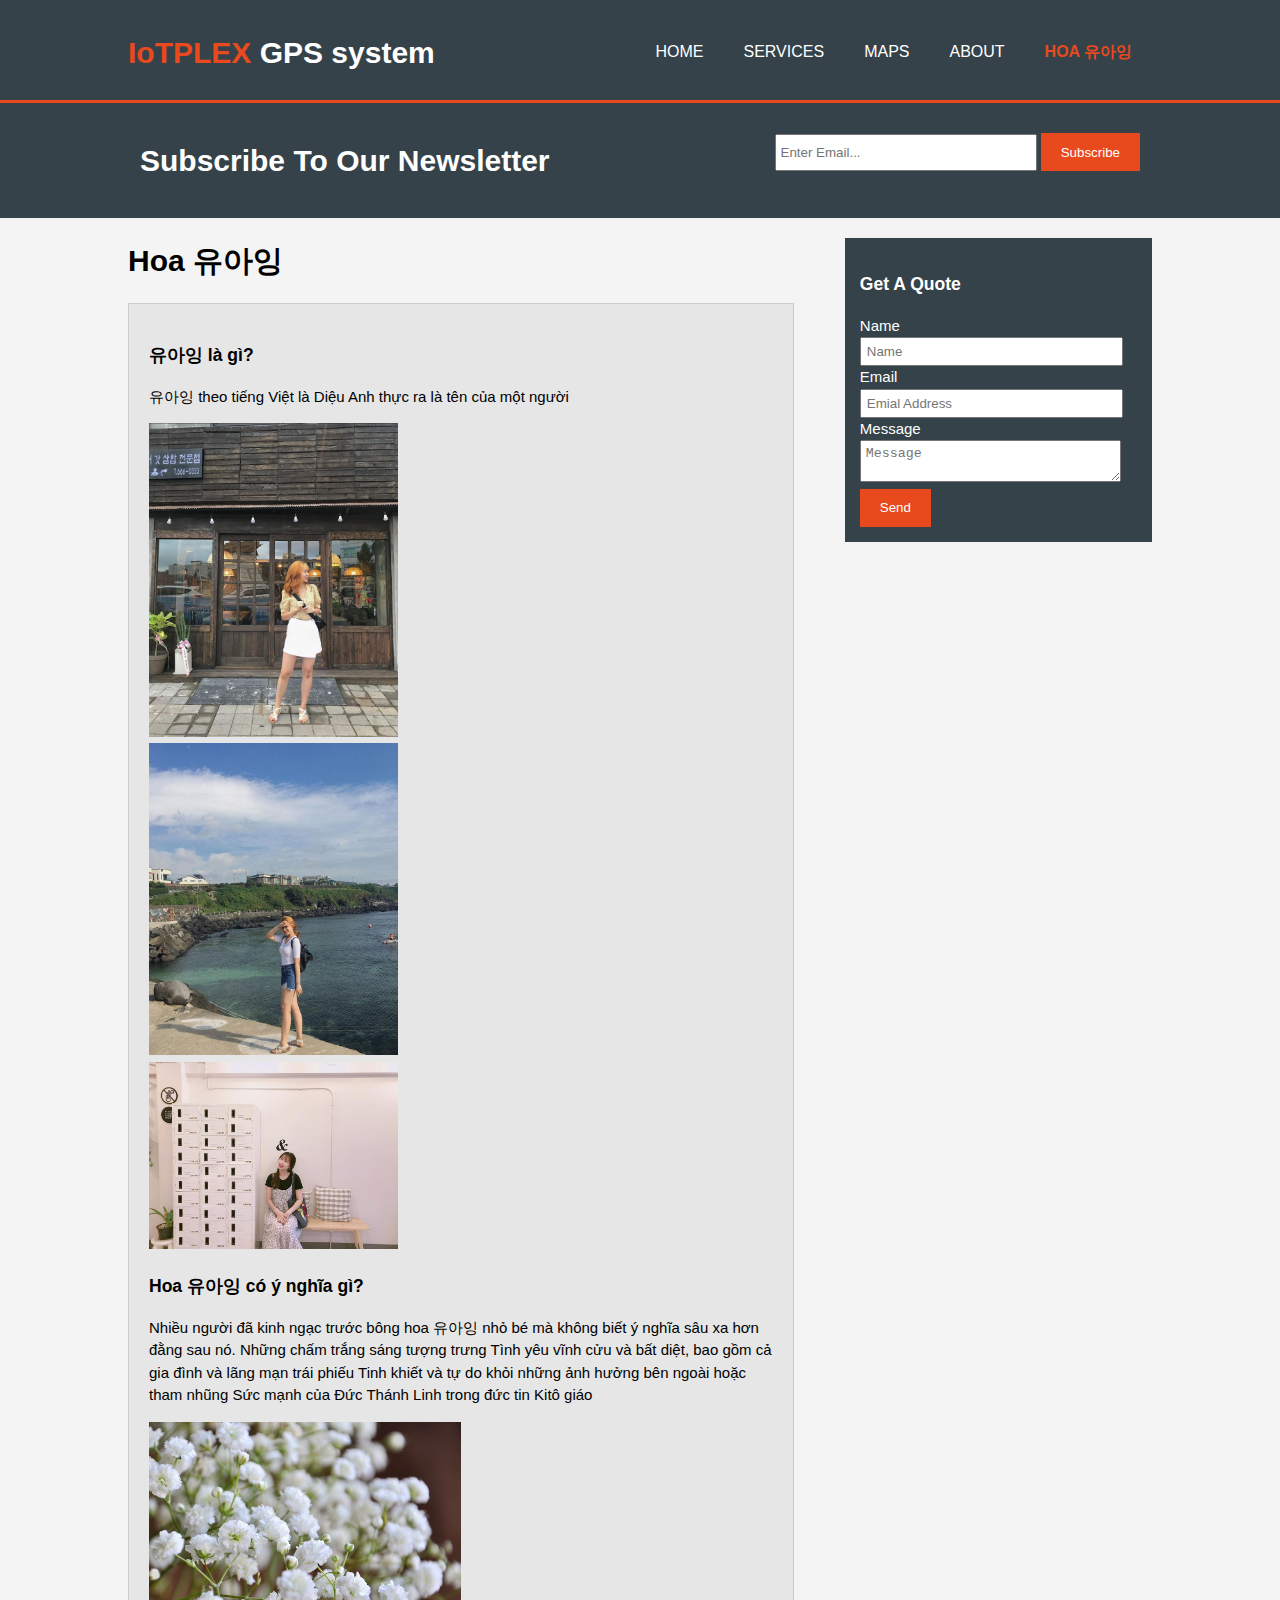
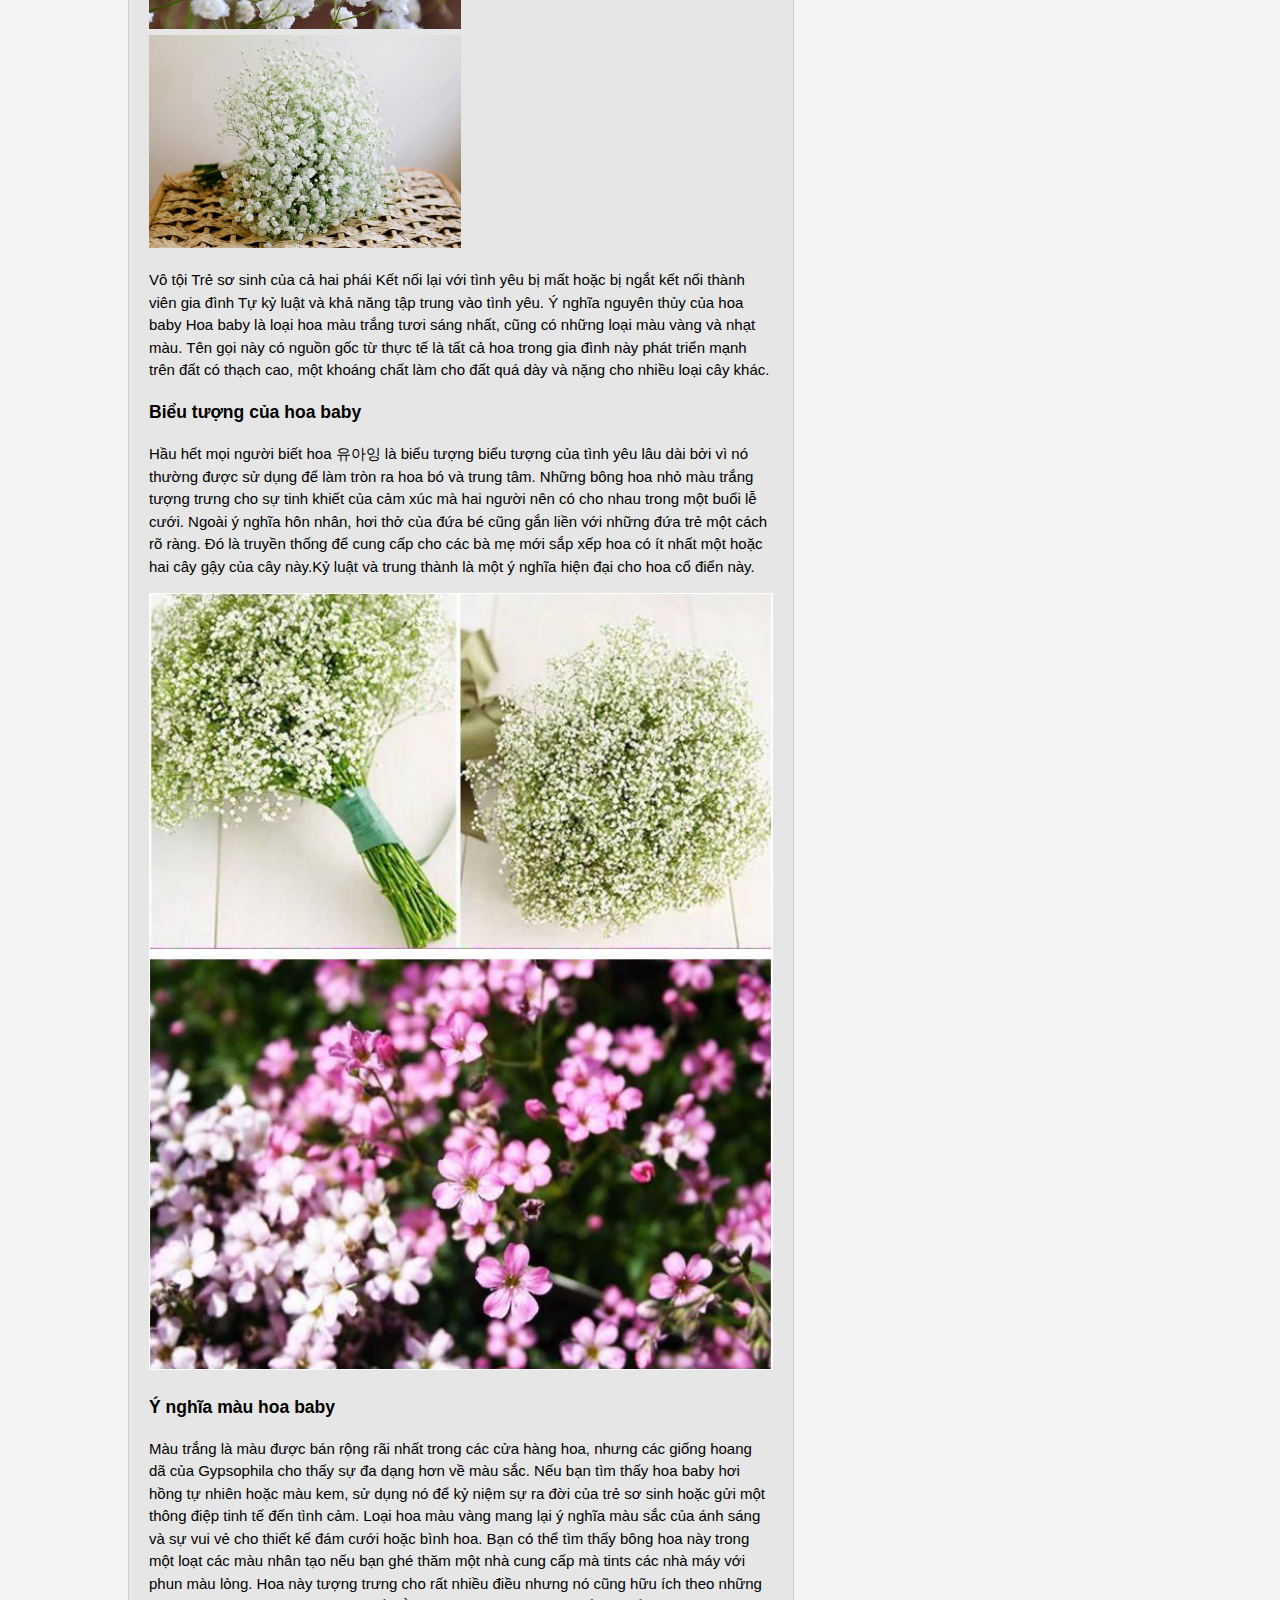
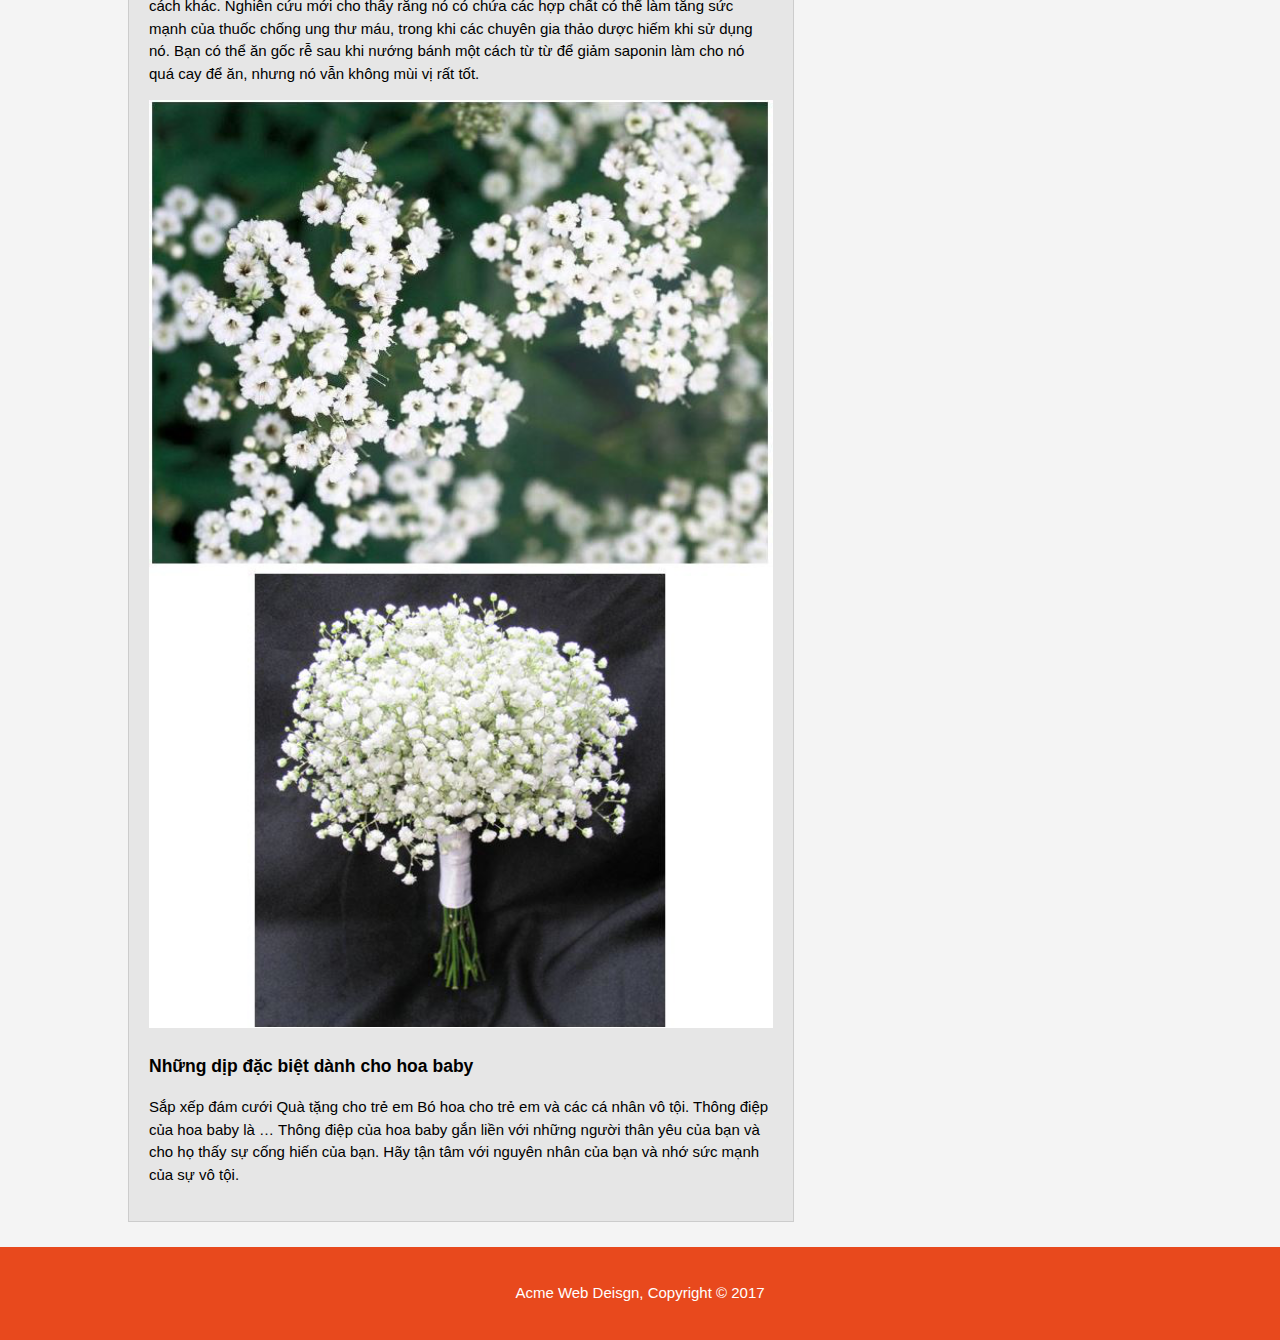
==== commit 8b6e9742: "Add files via upload" ====
--- a/flower.html
+++ b/flower.html
@@ -53,7 +53,7 @@
                   <img src="./img/da2.png" style="width:40%">
                 </div>
                 <div class="column">
-                  <img src="./img/da3.png">
+                  <img src="./img/da3.png" style="width:40%">
                 </div>
               </div>
               <h3>Hoa 유아잉 có ý nghĩa gì?</h3>
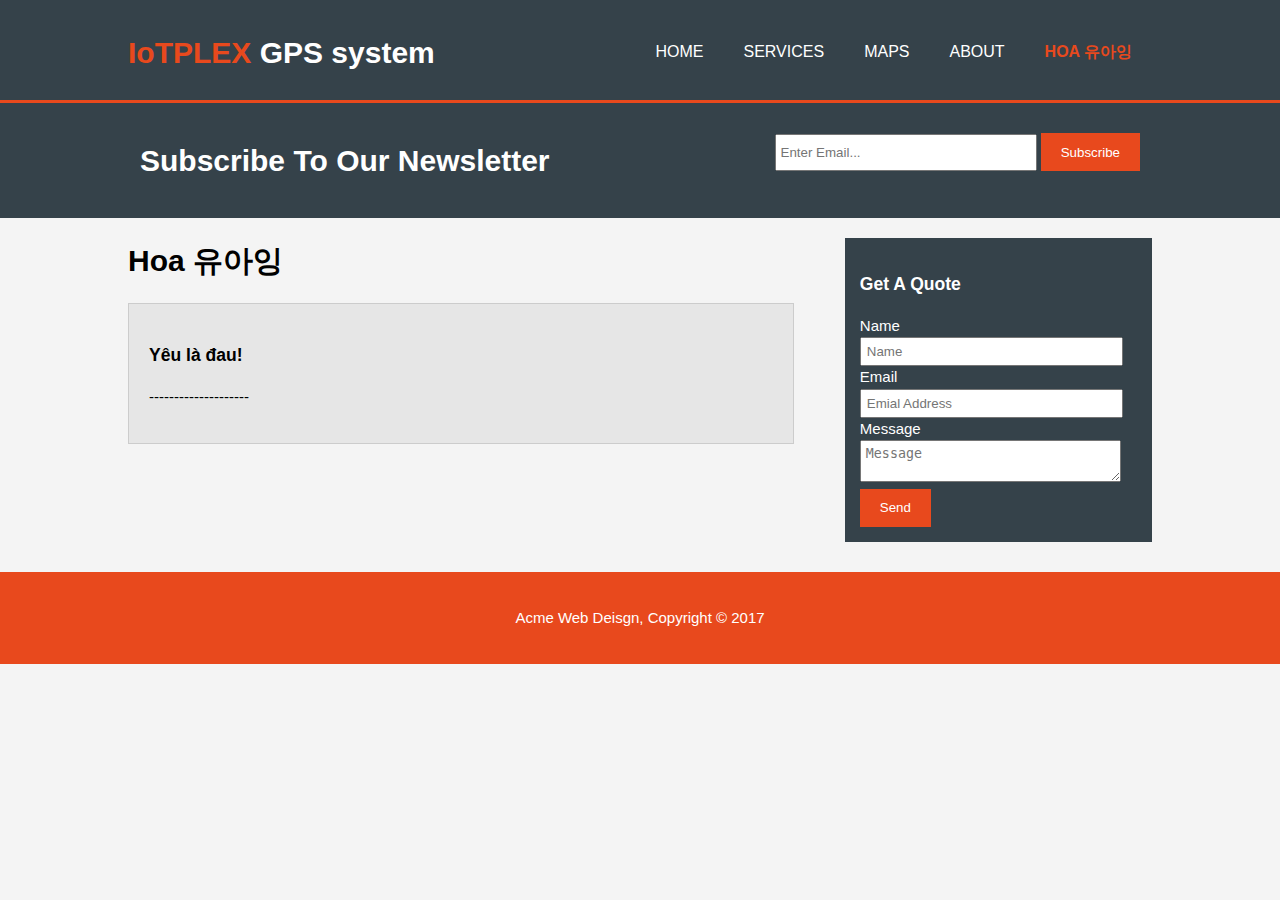
==== commit 79149c42: "Update flower.html" ====
--- a/flower.html
+++ b/flower.html
@@ -43,8 +43,9 @@
           <h1 class="page-title">Hoa 유아잉</h1>
           <ul id="services">
             <li>
-              <h3>유아잉 là gì?</h3>
-              <p>유아잉 theo tiếng Việt là Diệu Anh thực ra là tên của một người</p>
+              <h3>Yêu là đau!</h3>
+              <p> -------------------- </p>
+	<!--
               <div class="row">
                 <div class="column">
                   <img src="./img/da1.png" style="width:40%">
@@ -107,6 +108,7 @@
                 Thông điệp của hoa baby là …
 
                 Thông điệp của hoa baby gắn liền với những người thân yêu của bạn và cho họ thấy sự cống hiến của bạn. Hãy tận tâm với nguyên nhân của bạn và nhớ sức mạnh của sự vô tội.</p>
+-->
             </li>
           </ul>
         </article>
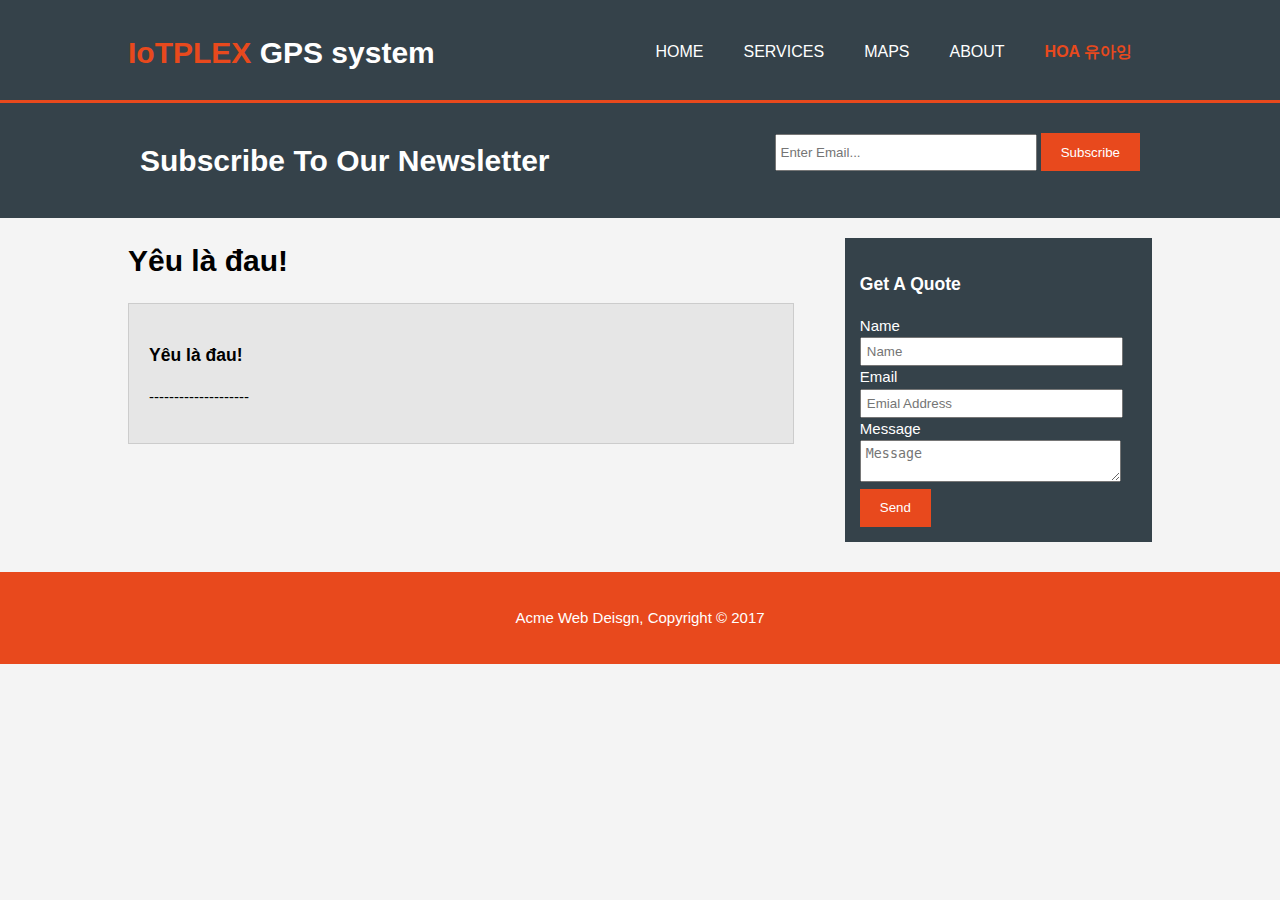
==== commit 53a8b36a: "Update flower.html" ====
--- a/flower.html
+++ b/flower.html
@@ -40,7 +40,7 @@
     <section id="main">
       <div class="container">
         <article id="main-col">
-          <h1 class="page-title">Hoa 유아잉</h1>
+          <h1 class="page-title">Yêu là đau!</h1>
           <ul id="services">
             <li>
               <h3>Yêu là đau!</h3>
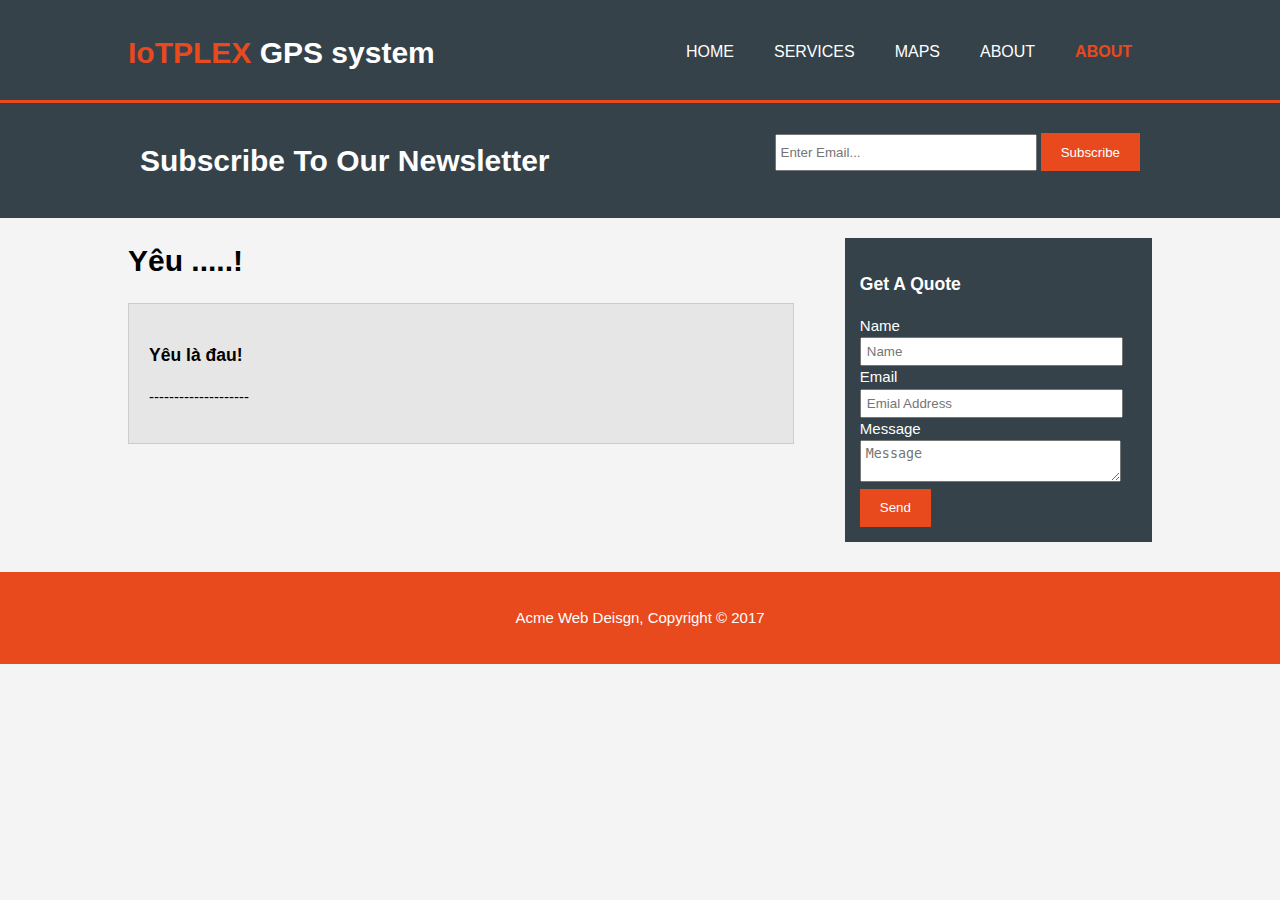
==== commit c150e65c: "Update flower.html" ====
--- a/flower.html
+++ b/flower.html
@@ -21,7 +21,7 @@
             <li><a href="services.html">Services</a></li>
             <li><a href="maps.html">Maps</a></li>
             <li><a href="about.html">About</a></li>
-            <li class="current"><a href="flower.html">Hoa 유아잉</a></li>
+            <li class="current"><a href="flower.html"> About </a></li>
           </ul>
         </nav>
       </div>
@@ -40,7 +40,7 @@
     <section id="main">
       <div class="container">
         <article id="main-col">
-          <h1 class="page-title">Yêu là đau!</h1>
+          <h1 class="page-title">Yêu .....!</h1>
           <ul id="services">
             <li>
               <h3>Yêu là đau!</h3>
